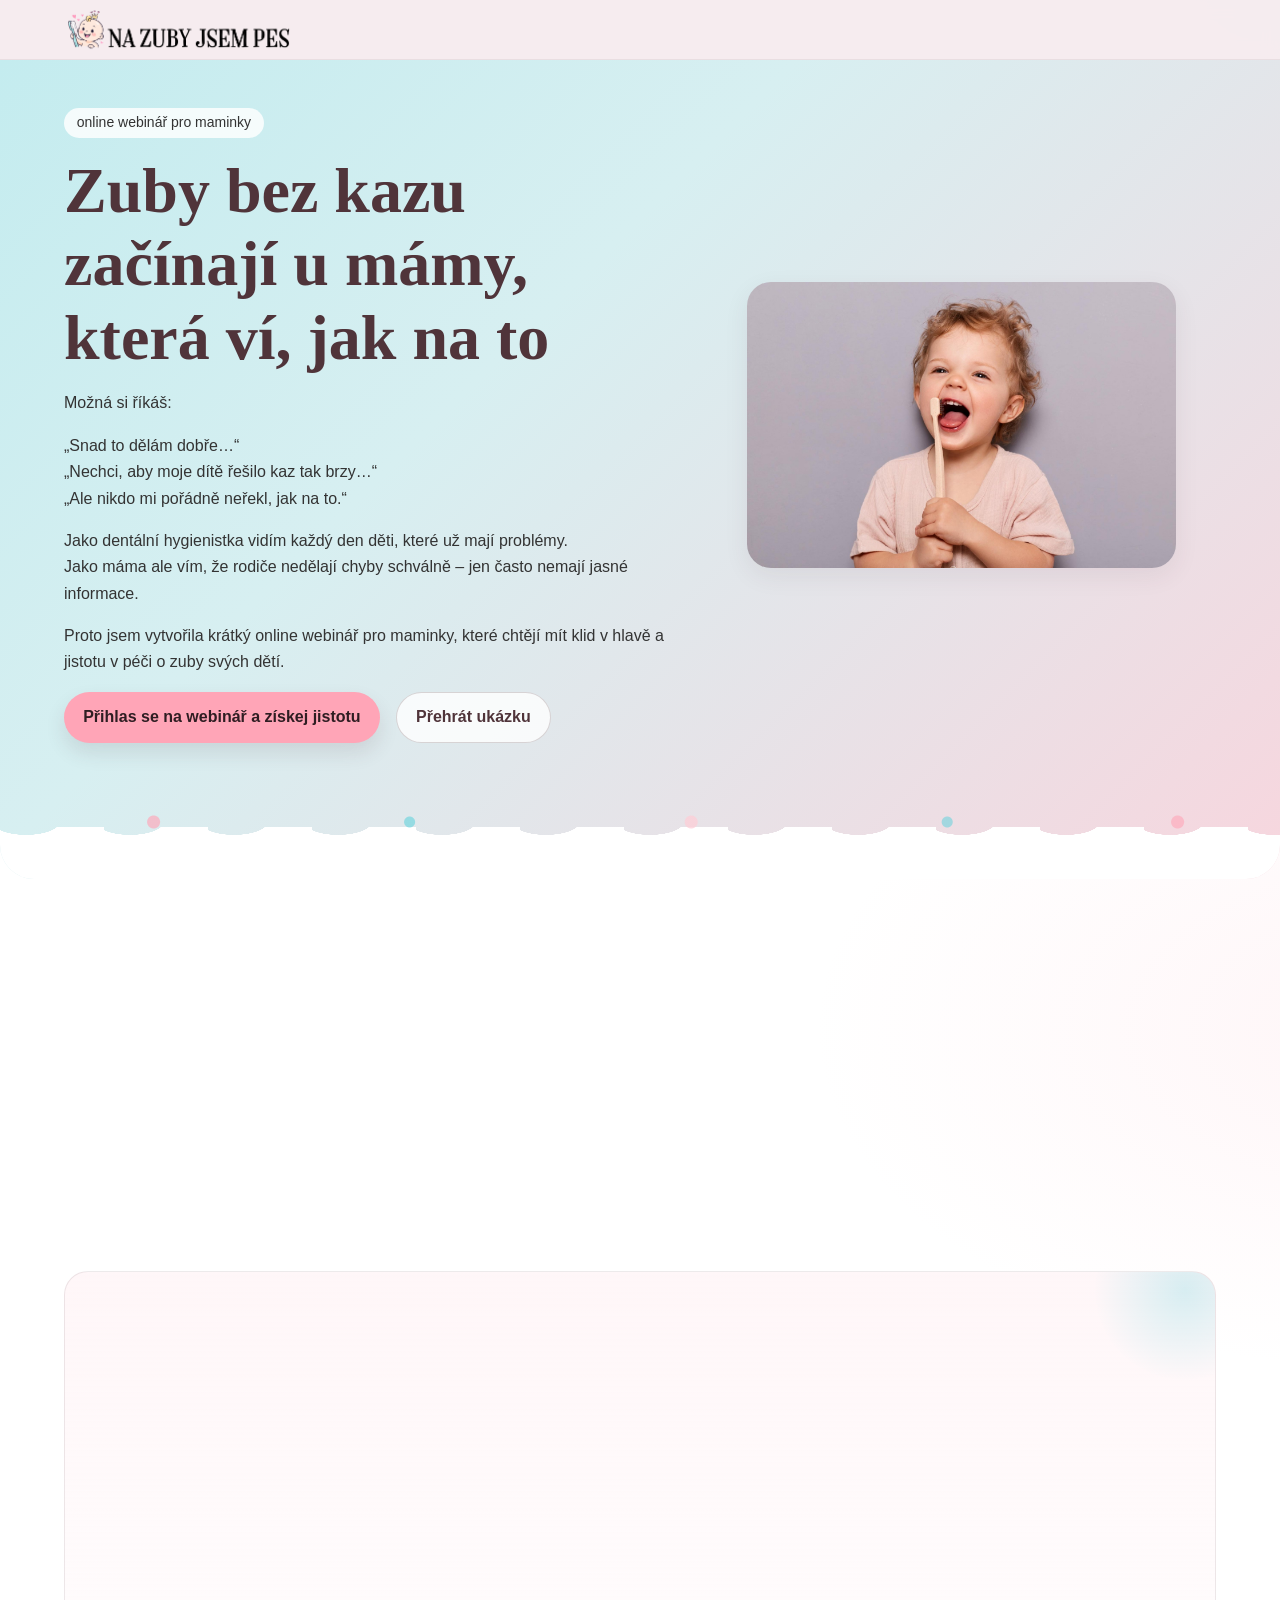
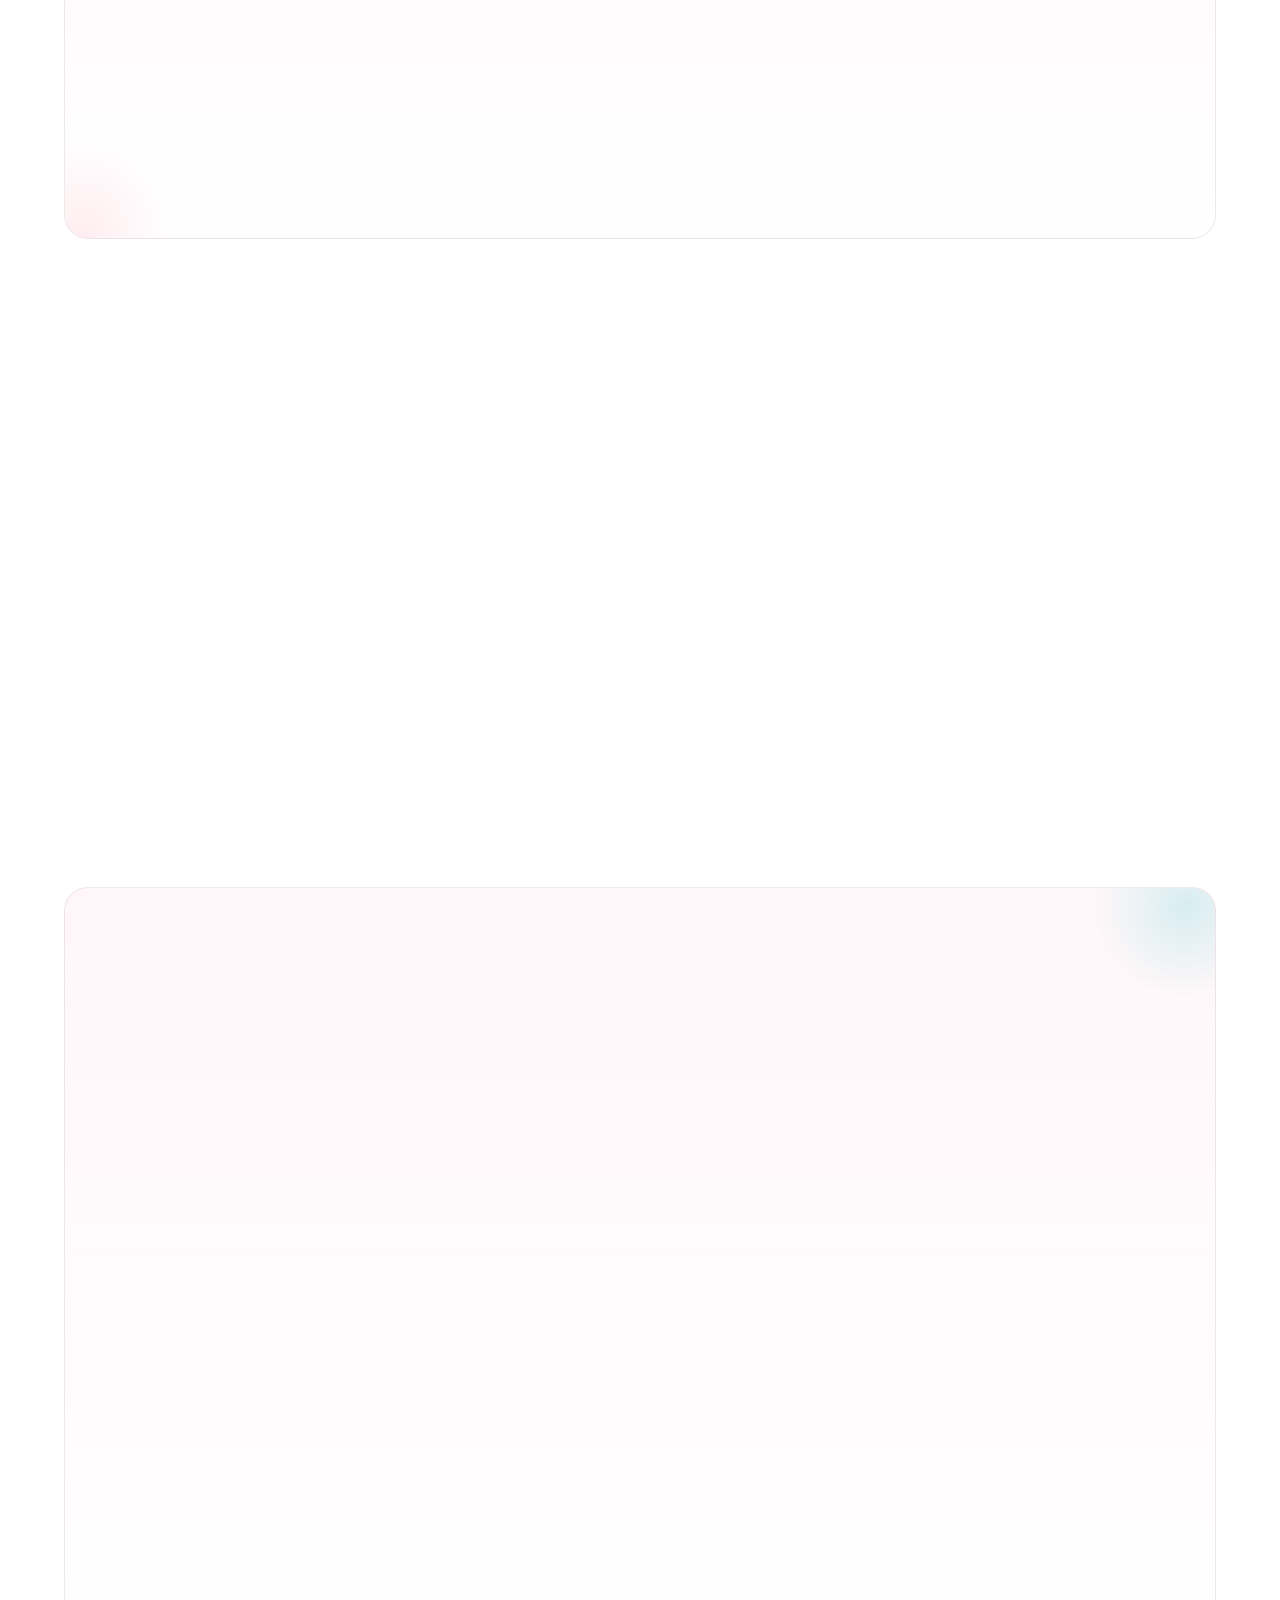
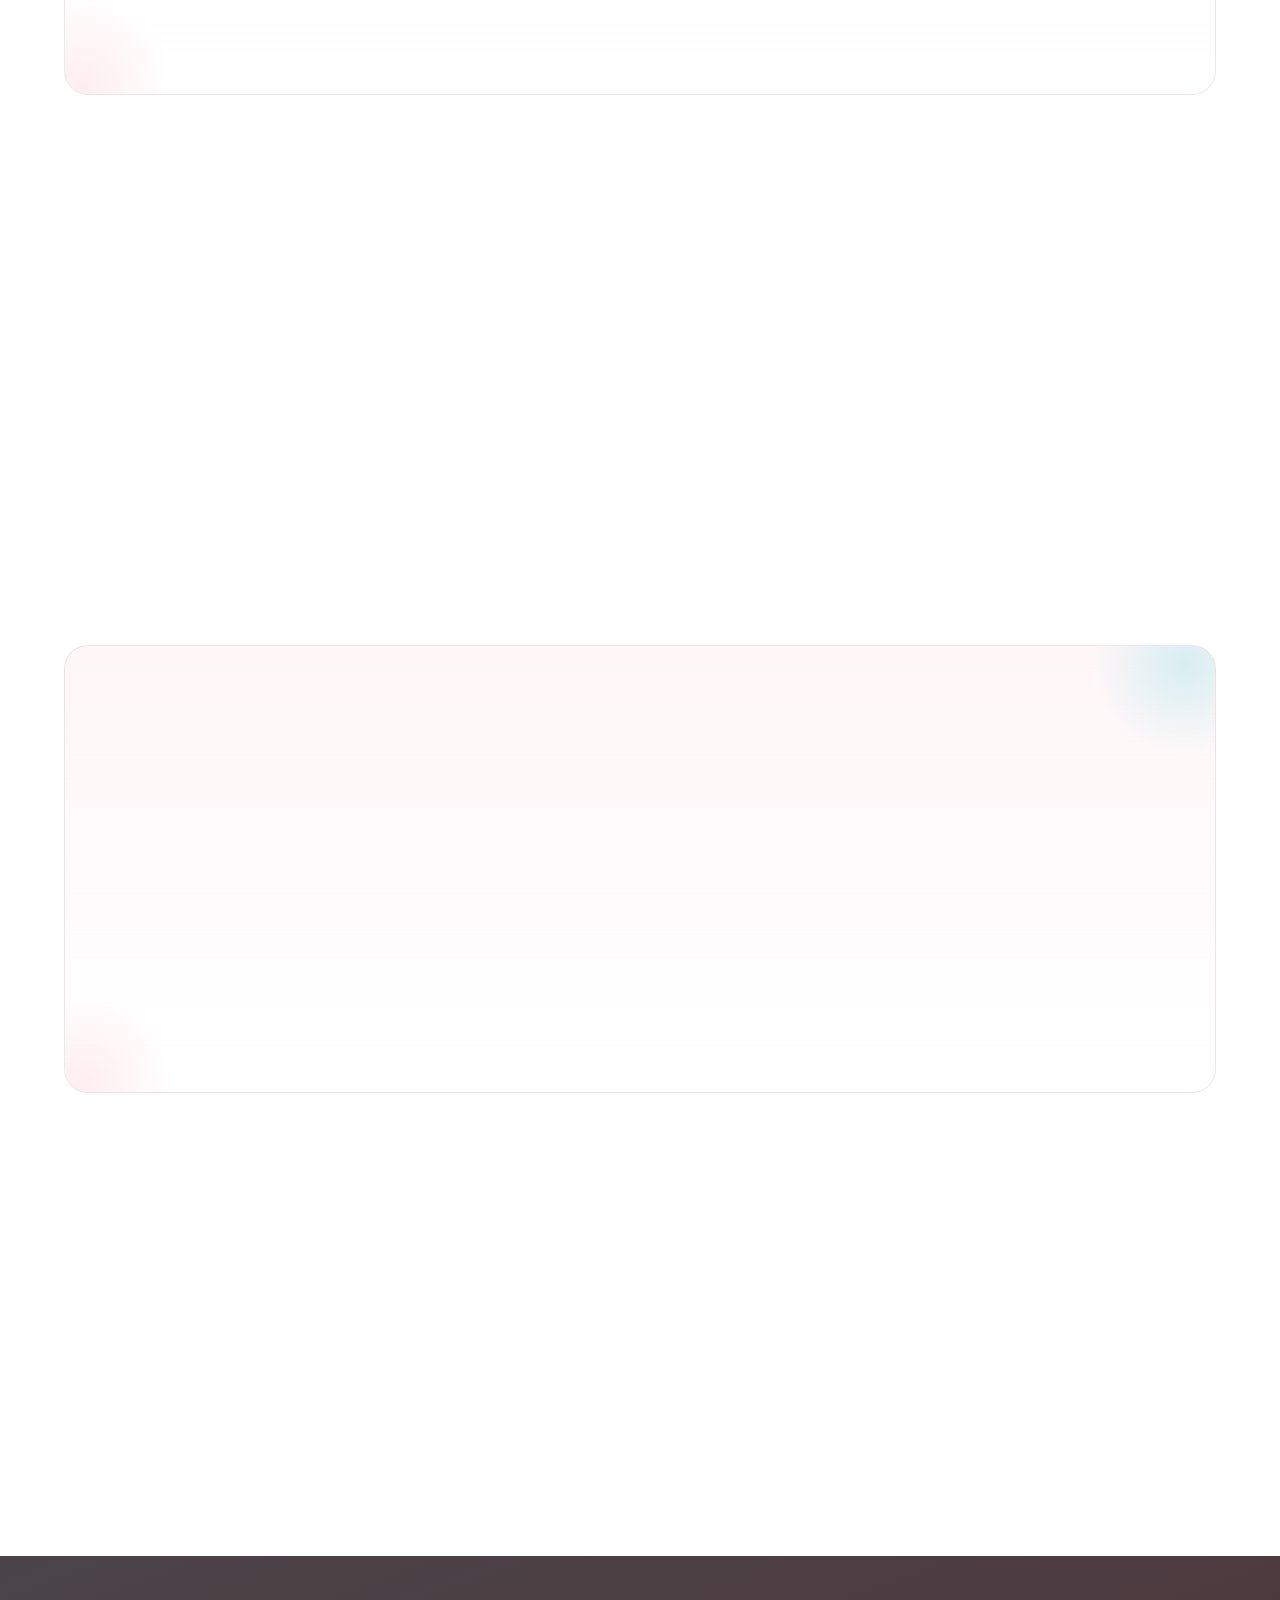
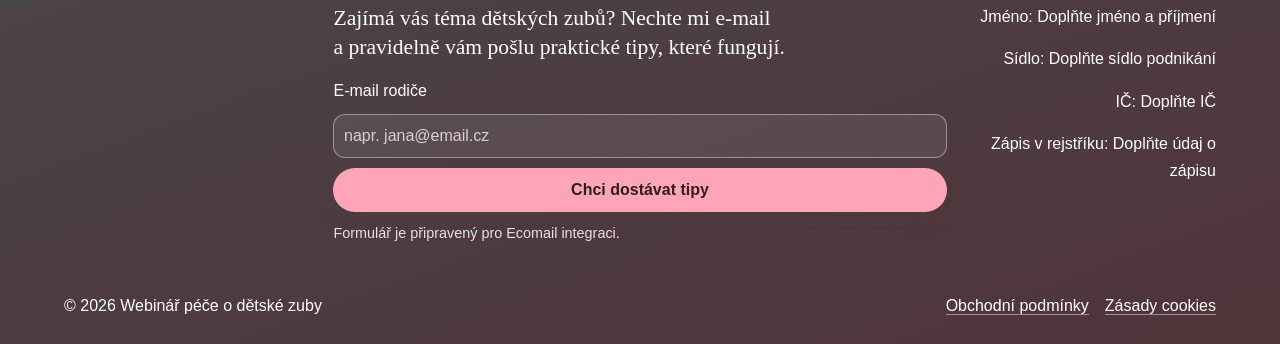
==== index.html @ a4023219 "Verze2" ====
<!doctype html>
<html lang="cs">

<head>
  <meta charset="utf-8">
  <meta name="viewport" content="width=device-width, initial-scale=1">
  <title>Webinář pro maminky: Zuby bez kazu začínají u mámy, která ví, jak na to</title>
  <meta name="description"
    content="Krátký online webinář pro maminky dětí od narození do 5 let. Praktické kroky, jak pečovat o dětské zuby bez stresu.">
  <meta name="robots" content="index,follow">
  <link rel="canonical" href="https://www.zubybezkazu.cz/">

  <meta property="og:type" content="website">
  <meta property="og:locale" content="cs_CZ">
  <meta property="og:title" content="Webinář pro maminky: Zuby bez kazu začínají u mámy, která ví, jak na to">
  <meta property="og:description" content="Zjisti během 30 minut, jak pečovat o zuby svého dítěte s jistotou.">
  <meta property="og:url" content="https://www.zubybezkazu.cz/">
  <meta property="og:image" content="https://www.zubybezkazu.cz/Obrazky/detskezuby9.jpg">

  <meta name="twitter:card" content="summary_large_image">
  <meta name="twitter:title" content="Webinář pro maminky: Zuby bez kazu začínají u mámy, která ví, jak na to">
  <meta name="twitter:description" content="Praktický online webinář pro maminky dětí od narození do 5 let.">
  <meta name="twitter:image" content="https://www.zubybezkazu.cz/Obrazky/detskezuby9.jpg">

  <meta http-equiv="Content-Security-Policy"
    content="default-src 'self'; img-src 'self' data:; script-src 'self' 'unsafe-inline'; style-src 'self' https://fonts.googleapis.com https://cdn.jsdelivr.net; font-src 'self' https://fonts.gstatic.com; connect-src 'self'; frame-src 'self'; base-uri 'self'; form-action 'self'; upgrade-insecure-requests">
  <meta http-equiv="X-Content-Type-Options" content="nosniff">
  <meta http-equiv="Referrer-Policy" content="strict-origin-when-cross-origin">

  <link rel="icon" type="image/png" href="/favicon.png">
  <link rel="preconnect" href="https://fonts.googleapis.com">
  <link rel="preconnect" href="https://fonts.gstatic.com" crossorigin>
  <link href="https://fonts.googleapis.com/css2?family=Coiny&family=Nunito+Sans:wght@500;700;800&display=swap"
    rel="stylesheet">
  <link rel="stylesheet" href="https://cdn.jsdelivr.net/npm/bootstrap-icons@1.11.3/font/bootstrap-icons.min.css">
  <link rel="stylesheet" href="styles.css">

  <script type="application/ld+json">
  {
    "@context": "https://schema.org",
    "@type": "LocalBusiness",
    "name": "Webinář péče o dětské zuby",
    "description": "Online webinář pro maminky dětí od narození do 5 let.",
    "url": "https://www.zubybezkazu.cz/",
    "address": {
      "@type": "PostalAddress",
      "streetAddress": "Doplňte ulici a číslo",
      "addressLocality": "Doplňte město",
      "postalCode": "Doplňte PSČ",
      "addressCountry": "CZ"
    }
  }
  </script>
  <script type="application/ld+json">
  {
    "@context": "https://schema.org",
    "@type": "Article",
    "headline": "Zuby bez kazu začínají u mámy, která ví, jak na to",
    "author": {
      "@type": "Person",
      "name": "Dentální hygienistka"
    },
    "datePublished": "2026-01-01",
    "inLanguage": "cs-CZ",
    "mainEntityOfPage": "https://www.zubybezkazu.cz/"
  }
  </script>
  <script type="application/ld+json">
  {
    "@context": "https://schema.org",
    "@type": "FAQPage",
    "mainEntity": [
      {
        "@type": "Question",
        "name": "Musím začít čistit hned od prvního zubu?",
        "acceptedAnswer": {
          "@type": "Answer",
          "text": "Ano – právě začátek rozhoduje o budoucím zdraví zubů."
        }
      },
      {
        "@type": "Question",
        "name": "Co když si dítě nechce nechat čistit zuby?",
        "acceptedAnswer": {
          "@type": "Answer",
          "text": "Ukážu ti postupy, které pomáhají snížit odpor a nastavit rutinu."
        }
      },
      {
        "@type": "Question",
        "name": "Je genetika silnější než péče?",
        "acceptedAnswer": {
          "@type": "Answer",
          "text": "Genetika hraje roli, ale správná péče může riziko kazu výrazně snížit."
        }
      }
    ]
  }
  </script>
</head>

<body>
  <a class="skip-link" href="#obsah">Přeskočit na obsah</a>

  <header class="site-header" id="top">
    <div class="container header-inner">
      <a href="#top" class="brand-link" aria-label="Zpět na začátek stránky">
        <img src="logo na sirku.png" alt="Logo webináře" width="220" height="60">
      </a>
    </div>
  </header>

  <main id="obsah">
    <!-- Hero sekce podle vizuálního vzoru -->
    <section class="hero">
      <div class="hero-bg">
        <div class="container hero-grid">
          <div class="hero-copy reveal">
            <p class="eyebrow">online webinář pro maminky</p>
            <h1>Zuby bez kazu začínají u mámy, která ví, jak na to</h1>
            <p>Možná si říkáš:</p>
            <p>„Snad to dělám dobře…“<br>„Nechci, aby moje dítě řešilo kaz tak brzy…“<br>„Ale nikdo mi pořádně neřekl,
              jak na to.“</p>
            <p>Jako dentální hygienistka vidím každý den děti, které už mají problémy.<br>Jako máma ale vím, že rodiče
              nedělají chyby schválně – jen často nemají jasné informace.</p>
            <p>Proto jsem vytvořila krátký online webinář pro maminky, které chtějí mít klid v hlavě a jistotu v péči o
              zuby svých dětí.</p>
            <div class="cta-row">
              <a class="btn btn-primary" href="#pridej-se">Přihlas se na webinář a získej jistotu</a>
              <a class="btn btn-ghost" href="#video">Přehrát ukázku</a>
            </div>
          </div>
          <figure class="hero-media reveal">
            <img src="Obrazky/detskezuby9.jpg" alt="Maminka pečuje o zuby dítěte" width="900" height="1200">
          </figure>
        </div>
        <div class="wave" aria-hidden="true"></div>
      </div>
    </section>

    <!-- Video placeholder sekce -->
    <section id="video" class="section video-section video-bridge">
      <div class="container narrow reveal">
        <div class="video-placeholder" role="img" aria-label="Místo pro video s představením webináře">
          <i class="bi bi-play-circle"></i>
          <p>Místo pro video s představením webináře</p>
        </div>
      </div>
    </section>

    <!-- Pro koho je webinář -->
    <section id="pro-koho" class="section soft-bg">
      <div class="container reveal">
        <h2>Pro koho je webinář</h2>
        <p>Pro maminky dětí od narození do 5 let, které:</p>

        <div class="icon-grid four-cols" role="list">
          <article class="icon-card" role="listitem">
            <img src="Ikonky/baby-teeth.svg" alt="Ikona péče o zuby" loading="lazy" width="56" height="56">
            <p>chtějí předejít kazu a problémům se zuby</p>
          </article>
          <article class="icon-card" role="listitem">
            <img src="Ikonky/toothache.svg" alt="Ikona bez bolesti" loading="lazy" width="56" height="56">
            <p>nechtějí boj při čištění</p>
          </article>
          <article class="icon-card" role="listitem">
            <img src="Ikonky/dental-care (1).svg" alt="Ikona správného postupu" loading="lazy" width="56" height="56">
            <p>chtějí vědět, co opravdu funguje</p>
          </article>
          <article class="icon-card" role="listitem">
            <img src="Ikonky/baby-teeth (1).svg" alt="Ikona jasného plánu" loading="lazy" width="56" height="56">
            <p>chtějí mít jasno v&nbsp;tom, kdy začít a&nbsp;jak postupovat</p>
          </article>
        </div>

        <div class="pro-koho-cta">
          <p>Součástí webináře je také krátká část věnovaná maminkám samotným, jak v&nbsp;každodenním shonu nezapomenout
            pečovat i&nbsp;o vlastní zuby a&nbsp;zdraví úst.</p>
          <a class="btn btn-primary" href="#pridej-se">Chci vědět, jak na zuby svého dítěte</a>
        </div>
      </div>
    </section>

    <!-- Co se během 30 minut naučíš -->
    <section id="co-se-naucis" class="section">
      <div class="container reveal learn-layout">
        <div class="learn-content">
          <h2>Co se během 30 minut naučíš</h2>
          <div class="bento-grid" role="list">
            <article class="bento-card" role="listitem"><span class="tick-badge" aria-hidden="true"><img
                  src="Ikonky/baby-teeth (1).svg" alt="" loading="lazy" width="22" height="22"></span>kdy opravdu začít
              s&nbsp;péčí o zuby</article>
            <article class="bento-card" role="listitem"><span class="tick-badge" aria-hidden="true"><img
                  src="Ikonky/baby-teeth (1).svg" alt="" loading="lazy" width="22" height="22"></span>jak správně čistit
              malé dítě</article>
            <article class="bento-card" role="listitem"><span class="tick-badge" aria-hidden="true"><img
                  src="Ikonky/baby-teeth (1).svg" alt="" loading="lazy" width="22" height="22"></span>jak snížit riziko
              kazu</article>
            <article class="bento-card" role="listitem"><span class="tick-badge" aria-hidden="true"><img
                  src="Ikonky/baby-teeth (1).svg" alt="" loading="lazy" width="22" height="22"></span>jak si vytvořit
              rutinu, která funguje doma</article>
            <article class="bento-card" role="listitem"><span class="tick-badge" aria-hidden="true"><img
                  src="Ikonky/baby-teeth (1).svg" alt="" loading="lazy" width="22" height="22"></span>jak si čištění
              zubů zpříjemnit</article>
            <article class="bento-card" role="listitem"><span class="tick-badge" aria-hidden="true"><img
                  src="Ikonky/baby-teeth (1).svg" alt="" loading="lazy" width="22" height="22"></span>jaký vliv má
              výživa a genetika</article>
          </div>
          <p>Získáš jasný plán péče o zuby svého dítěte – bez chaosu a bez dohadů.</p>
          <a class="btn btn-primary" href="#pridej-se">Chci mít v péči o zuby jasno</a>
        </div>
        <figure class="learn-media">
          <img src="Obrazky/detskezuby8.jpg" alt="Maminka s dítětem při péči o zuby" loading="lazy" width="900"
            height="1200">
        </figure>
      </div>
    </section>

    <!-- Timeline průběhu webináře -->
    <section id="jak-probiha" class="section soft-bg">
      <div class="container reveal process-layout">
        <figure class="process-media">
          <img src="Obrazky/detskezuby3.jpg" alt="Dítě při péči o zuby" loading="lazy" width="900" height="1200">
        </figure>
        <div class="process-content">
          <h2>Jak webinář probíhá</h2>
          <div class="timeline-scroll" id="timelineScroll">
            <div class="timeline-track" aria-hidden="true"></div>
            <div class="timeline-progress" id="timelineProgress" aria-hidden="true"></div>
            <ol class="timeline">
              <li><span>1.</span> Přihlásíš se a zaplatíš symbolickou cenu 85&nbsp;Kč</li>
              <li><span>2.</span> Ihned ti přijde e-mail s instrukcemi</li>
              <li><span>3.</span> V daný termín se připojíš online</li>
              <li><span>4.</span> Během 30 minut získáš praktické rady, které můžeš začít používat hned</li>
            </ol>
          </div>
          <p>Součástí webináře je i doporučení kartáčků a past vhodných pro malé děti.</p>
          <a class="btn btn-primary" href="#pridej-se">Chci vědět, jak na zuby svého dítěte</a>
        </div>
      </div>
    </section>

    <!-- O lektorovi -->
    <section id="o-lektorovi" class="section">
      <div class="container lecturer-grid reveal">
        <div>
          <h2>Kdo tě webinářem provede</h2>
          <p>Jsem dentální hygienistka a zároveň máma dvou dětí.<br>Denně vidím v ordinaci následky špatné nebo opožděné
            péče o zuby u malých dětí.</p>
          <p>Zároveň ale vím, jak vypadá realita doma s dítětem.<br>Proto předávám informace tak, aby byly srozumitelné,
            proveditelné a fungovaly v běžném životě.</p>
          <a class="btn btn-primary" href="#pridej-se">Chci vědět, jak na zuby svého dítěte</a>
        </div>
        <figure class="lecturer-photo">
          <img src="Obrazky/Vendy.jpg" alt="Lektorka webináře Vendy" loading="lazy" width="800" height="1000">
        </figure>
      </div>
    </section>

    <!-- FAQ jako rozbalovací záložky -->
    <section id="faq" class="section soft-bg">
      <div class="container reveal">
        <div class="faq-grid">
          <div class="faq-intro">
            <h2>Časté otázky rodičů</h2>
            <a class="btn btn-primary" href="#pridej-se">Chci vědět, jak na zuby svého dítěte</a>
          </div>
          <div class="faq-list">
            <details open>
              <summary><img src="Ikonky/fairy.svg" alt="" loading="lazy" width="24" height="24"> Musím začít čistit hned
                od prvního zubu?</summary>
              <p>Ano – právě začátek rozhoduje o budoucím zdraví zubů.</p>
            </details>
            <details>
              <summary><img src="Ikonky/dental-floss (1).svg" alt="" loading="lazy" width="24" height="24"> Co když si
                dítě nechce nechat čistit zuby?</summary>
              <p>Ukážu ti postupy, které pomáhají snížit odpor a nastavit rutinu.</p>
            </details>
            <details>
              <summary><img src="Ikonky/dental-care (1).svg" alt="" loading="lazy" width="24" height="24"> Je genetika
                silnější než péče?</summary>
              <p>Genetika hraje roli, ale správná péče může riziko kazu výrazně snížit.</p>
            </details>
          </div>
        </div>
      </div>
    </section>

    <!-- Finální CTA a SimpleShop placeholder -->
    <section id="pridej-se" class="section">
      <div class="container join-wrap reveal">
        <h2>Přidej se na webinář</h2>
        <p>Za cenu jednoho latte můžeš získat jistotu, která ovlivní zdraví zubů tvého dítěte na roky dopředu.</p>
        <a class="btn btn-primary" href="#simpleshop-form">Přihlas se na webinář a měj v péči o zuby jasno</a>
        <div id="simpleshop-form" class="simpleshop-box" aria-label="Místo pro SimpleShop formulář">
          <p>Sem vložte prodejní SimpleShop formulář (embed kód).</p>
        </div>
      </div>
    </section>
  </main>

  <footer id="paticka" class="site-footer">
    <div class="container footer-grid">
      <section class="footer-brand">
        <img src="logo v kolecku.png" alt="Logo v kolečku" loading="lazy" width="170" height="170">
      </section>

      <section class="footer-contact">
        <h2 class="footer-title">Zajímá vás téma dětských zubů? Nechte mi e-mail a pravidelně vám pošlu praktické tipy,
          které fungují.</h2>
        <form class="contact-form" action="#" method="post" novalidate>
          <label for="email">E-mail rodiče</label>
          <input id="email" name="email" type="email" autocomplete="email" required placeholder="napr. jana@email.cz">

          <label class="hp-field" for="company">Společnost</label>
          <input class="hp-field" id="company" name="company" type="text" tabindex="-1" autocomplete="off">

          <button type="submit" class="btn btn-primary">Chci dostávat tipy</button>
          <p class="form-note">Formulář je připravený pro Ecomail integraci.</p>
        </form>
      </section>

      <section class="footer-meta">
        <p>Jméno: Doplňte jméno a příjmení</p>
        <p>Sídlo: Doplňte sídlo podnikání</p>
        <p>IČ: Doplňte IČ</p>
        <p>Zápis v rejstříku: Doplňte údaj o zápisu</p>
      </section>
    </div>
    <div class="container footer-bottom">
      <small>© 2026 Webinář péče o dětské zuby</small>
      <ul class="footer-legal">
        <li><a href="obchodni-podminky.html">Obchodní podmínky</a></li>
        <li><a href="zasady-cookies.html">Zásady cookies</a></li>
      </ul>
    </div>
  </footer>

  <div class="cookie-banner" id="cookieBanner" role="dialog" aria-live="polite" aria-label="Nastavení cookies">
    <p>Používáme cookies pro základní fungování webu a měření návštěvnosti.</p>
    <div class="cookie-actions">
      <button type="button" class="btn btn-ghost" id="cookieDecline">Odmítnout</button>
      <button type="button" class="btn btn-primary" id="cookieAccept">Přijmout</button>
    </div>
  </div>

  <script src="script.js" defer></script>
</body>

</html>
---- styles.css ----
:root {
  --c-bg: #fff0f3;
  --c-surface: #ffffff;
  --c-surface-soft: #f9fdfd;
  --c-primary: #6cc8d1;
  --c-primary-dark: #50343a;
  --c-secondary: #f5a6b8;
  --c-accent: #fdced7;
  --c-text: #333333;
  --radius-lg: 24px;
  --radius-md: 18px;
  --radius-sm: 12px;
  --shadow-soft: 0 8px 24px rgba(80, 52, 58, 0.08);
  --space-1: 0.5rem;
  --space-2: 1rem;
  --space-3: 1.5rem;
  --space-4: 2rem;
  --space-5: 3rem;
  --space-6: 4rem;
  --maxw: 1440px;
}

* {
  box-sizing: border-box;
}

html,
body {
  margin: 0;
  padding: 0;
}

html {
  scroll-behavior: smooth;
}

body {
  font-family: "Nunito Sans", sans-serif;
  font-weight: 500;
  font-size: 1rem;
  line-height: 1.65;
  color: var(--c-text);
  background:
    radial-gradient(920px 540px at 0% -10%, rgba(88, 208, 219, 0.14), transparent 64%),
    radial-gradient(760px 460px at 100% 0%, rgba(88, 208, 219, 0.11), transparent 62%),
    radial-gradient(900px 520px at 110% 20%, rgba(253, 206, 215, 0.2), transparent 66%),
    #ffffff;
  text-align: left;
}

img {
  max-width: 100%;
  height: auto;
  display: block;
}

a {
  color: inherit;
}

h1,
h2,
h3,
h4,
h5,
h6 {
  font-family: "Coiny", cursive;
  line-height: 1.15;
  margin: 0 0 var(--space-2);
  color: var(--c-primary-dark);
  text-wrap: balance;
}

h1 {
  font-size: clamp(2rem, 6vw, 4rem);
}

h2 {
  font-size: clamp(1.6rem, 4.8vw, 2.8rem);
}

h3 {
  font-size: clamp(1.3rem, 3.2vw, 2rem);
}

p,
li,
small,
label,
input,
summary,
button {
  font-size: 1rem;
}

p {
  margin: 0 0 var(--space-2);
  max-width: 70ch;
}

.container {
  width: 90vw;
  max-width: var(--maxw);
  margin: 0 auto;
}

.narrow {
  max-width: 900px;
}

.skip-link {
  position: absolute;
  left: -9999px;
}

.skip-link:focus {
  left: var(--space-2);
  top: var(--space-2);
  z-index: 100;
  background: #fff;
  padding: var(--space-1) var(--space-2);
  border-radius: var(--radius-sm);
}

.site-header {
  position: sticky;
  top: 0;
  z-index: 20;
  background: rgba(246, 235, 238, 0.94);
  backdrop-filter: blur(8px);
  border-bottom: 1px solid rgba(80, 52, 58, 0.08);
}

.header-inner {
  display: flex;
  justify-content: flex-start;
  align-items: center;
  padding: var(--space-1) 0;
}

.brand-link img {
  width: clamp(160px, 26vw, 230px);
}

.hero-bg {
  background: linear-gradient(135deg, #c4ecef 0%, #d7eff1 38%, #f7d6de 100%);
  border-radius: 0 0 34px 34px;
  overflow: clip;
}

.hero-grid {
  display: grid;
  gap: var(--space-4);
  padding: var(--space-5) 0 var(--space-6);
}

.eyebrow {
  display: inline-block;
  border-radius: 999px;
  padding: 0.2rem 0.8rem;
  font-size: 0.875rem;
  background: rgba(255, 255, 255, 0.82);
  margin-bottom: var(--space-2);
}

.hero-media img {
  border-radius: var(--radius-lg);
  box-shadow: var(--shadow-soft);
}

.cta-row {
  display: flex;
  flex-wrap: wrap;
  gap: var(--space-2);
}

.btn {
  display: inline-flex;
  align-items: center;
  justify-content: center;
  border: 0;
  text-decoration: none;
  border-radius: 999px;
  padding: 0.7rem 1.2rem;
  min-height: 44px;
  font-weight: 700;
  cursor: pointer;
  transition: transform 0.2s ease, box-shadow 0.2s ease, background 0.25s ease;
}

.btn:hover,
.btn:focus-visible {
  transform: translateY(-2px);
}

.btn-primary {
  background: #ffa5b7;
  color: #2f1d22;
  box-shadow: 0 10px 20px rgba(80, 52, 58, 0.12);
}

.btn-primary:hover,
.btn-primary:focus-visible {
  background: #ff8fa6;
}

.btn-ghost {
  background: rgba(255, 255, 255, 0.8);
  color: var(--c-primary-dark);
  border: 1px solid rgba(80, 52, 58, 0.2);
}

.wave {
  --wave-base: #ffffff;
  --wave-seam: #ffffff;
  --wave-dot-1: rgba(255, 165, 183, 0.65);
  --wave-dot-2: rgba(88, 208, 219, 0.55);
  --wave-dot-3: rgba(253, 206, 215, 0.75);
  --wave-dot-4: rgba(88, 208, 219, 0.5);
  --wave-dot-5: rgba(255, 165, 183, 0.6);
  position: relative;
  display: block;
  line-height: 0;
  width: 100%;
  height: 72px;
  background: radial-gradient(52px 20px at 26px -5px, transparent 64%, var(--wave-base) 65%) repeat-x;
  background-size: 104px 50px;
  background-position: 0 20px;
}

.wave::before,
.wave::after {
  content: "";
  position: absolute;
  border-radius: 999px;
  pointer-events: none;
}

.wave::before {
  width: 100%;
  height: 14px;
  left: 0;
  top: 8px;
  background: radial-gradient(circle at 12% 50%, var(--wave-dot-1) 0 6px, transparent 7px),
    radial-gradient(circle at 32% 50%, var(--wave-dot-2) 0 5px, transparent 6px),
    radial-gradient(circle at 54% 50%, var(--wave-dot-3) 0 6px, transparent 7px),
    radial-gradient(circle at 74% 50%, var(--wave-dot-4) 0 5px, transparent 6px),
    radial-gradient(circle at 92% 50%, var(--wave-dot-5) 0 6px, transparent 7px);
}

.wave::after {
  content: "";
  position: absolute;
  left: 0;
  right: 0;
  bottom: 0;
  height: 3px;
  background: var(--wave-seam);
}


.section {
  padding: var(--space-6) 0;
  background: transparent;
}

.soft-bg {
  position: relative;
  background: linear-gradient(180deg, rgba(255, 240, 243, 0.58), rgba(255, 255, 255, 0.96));
  border: 1px solid rgba(80, 52, 58, 0.1);
  border-radius: var(--radius-lg);
  margin: var(--space-4) auto;
  width: 90vw;
  overflow: clip;
}

.soft-bg::before,
.soft-bg::after {
  content: "";
  position: absolute;
  width: 180px;
  height: 180px;
  border-radius: 50%;
  z-index: 0;
  pointer-events: none;
}

.soft-bg::before {
  right: -60px;
  top: -72px;
  background: radial-gradient(circle, rgba(88, 208, 219, 0.24) 0%, rgba(88, 208, 219, 0) 72%);
}

.soft-bg::after {
  left: -72px;
  bottom: -84px;
  background: radial-gradient(circle, rgba(253, 206, 215, 0.36) 0%, rgba(253, 206, 215, 0) 70%);
}

.soft-bg>.container {
  position: relative;
  z-index: 1;
}

.video-bridge {
  margin-top: 0;
  background: transparent;
  padding-top: var(--space-2);
}

.video-placeholder {
  background: #ffffff;
  border: 1px solid rgba(80, 52, 58, 0.16);
  border-radius: var(--radius-lg);
  min-height: 280px;
  display: grid;
  place-content: center;
  text-align: center;
  padding: var(--space-3);
  box-shadow: var(--shadow-soft);
}

.video-placeholder i {
  font-size: 3rem;
  color: var(--c-primary-dark);
  margin-bottom: var(--space-1);
}

.icon-grid {
  display: grid;
  gap: var(--space-2);
  margin: var(--space-3) 0;
}

#pro-koho h2 {
  text-align: center;
}

#pro-koho>.container>p {
  text-align: center;
  margin-inline: auto;
}

.pro-koho-cta {
  text-align: center;
}

.pro-koho-cta p {
  margin-inline: auto;
}

.icon-card {
  background: linear-gradient(180deg, #fff, #fff9fb);
  border-radius: var(--radius-md);
  padding: var(--space-3) var(--space-2);
  box-shadow: var(--shadow-soft);
  border: 1px solid rgba(80, 52, 58, 0.08);
  border-top: 4px solid transparent;
  display: flex;
  flex-direction: column;
  align-items: center;
  text-align: center;
  transition: transform 0.3s ease, box-shadow 0.3s ease;
}

.icon-card:hover {
  transform: translateY(-4px);
  box-shadow: 0 12px 28px rgba(80, 52, 58, 0.12);
}

.icon-card img {
  margin-bottom: var(--space-2);
  filter: drop-shadow(0 5px 10px rgba(80, 52, 58, 0.12));
  transform: scale(1.15);
  transition: transform 0.3s ease;
}

.icon-card:hover img {
  transform: scale(1.25) rotate(3deg);
}

.icon-card p {
  font-family: "Coiny", cursive;
  color: var(--c-primary-dark);
  font-size: 1.25rem;
  line-height: 1.35;
  margin: 0;
}

.icon-card:nth-child(4n + 1) {
  border-top-color: #58d0db;
}

.icon-card:nth-child(4n + 2) {
  border-top-color: #ffa5b7;
}

.icon-card:nth-child(4n + 3) {
  border-top-color: #fdced7;
}

.icon-card:nth-child(4n + 4) {
  border-top-color: #50343a;
}

.bento-grid {
  display: grid;
  gap: var(--space-2);
  margin: var(--space-3) 0;
}

.learn-layout {
  display: grid;
  gap: var(--space-4);
  align-items: center;
}

.learn-content .bento-grid {
  margin-top: var(--space-2);
}

.learn-media {
  margin: 0;
}

.learn-media img {
  width: 100%;
  border-radius: var(--radius-lg);
  box-shadow: var(--shadow-soft);
}

.bento-card {
  background: linear-gradient(180deg, #fff, #f9fcfd);
  border: 1px solid rgba(80, 52, 58, 0.08);
  border-radius: var(--radius-md);
  padding: var(--space-2);
  box-shadow: var(--shadow-soft);
  display: flex;
  align-items: center;
  gap: 0.65rem;
}

.tick-badge {
  width: 34px;
  height: 34px;
  border-radius: 50%;
  background: rgba(88, 208, 219, 0.2);
  border: 1px solid rgba(88, 208, 219, 0.55);
  color: var(--c-primary-dark);
  display: inline-grid;
  place-content: center;
  flex: 0 0 auto;
  box-shadow: inset 0 0 0 2px rgba(255, 255, 255, 0.75);
}

.tick-badge img {
  width: 20px;
  height: 20px;
  object-fit: contain;
}

.process-layout {
  display: grid;
  gap: var(--space-4);
  align-items: center;
}

.process-media {
  margin: 0;
}

.process-media img {
  border-radius: var(--radius-lg);
  box-shadow: var(--shadow-soft);
}

.process-content {
  justify-self: end;
}

.process-content .timeline-scroll {
  max-width: 100%;
}

.timeline-scroll {
  position: relative;
  margin: var(--space-3) 0;
  max-width: min(60%, 760px);
}

.timeline-track,
.timeline-progress {
  position: absolute;
  left: 0.95rem;
  top: 0.1rem;
  width: 4px;
  border-radius: 999px;
}

.timeline-track {
  height: calc(100% - 0.6rem);
  background: rgba(88, 208, 219, 0.35);
}

.timeline-progress {
  height: 0;
  background: linear-gradient(180deg, #58d0db 0%, #ffa5b7 100%);
  transition: height 0.15s linear;
}

.timeline {
  list-style: none;
  margin: 0;
  padding: 0;
}

.timeline li {
  margin: 0 0 calc(var(--space-4) + 0.7rem) 3.5rem;
  position: relative;
  background: linear-gradient(180deg, #ffffff, #f8fcfc);
  border: 1px solid rgba(80, 52, 58, 0.1);
  border-radius: var(--radius-md);
  padding: 1.55rem 1.5rem;
  box-shadow: var(--shadow-soft);
}

.timeline li span {
  position: absolute;
  left: -3.6rem;
  top: 0.55rem;
  width: 2.7rem;
  height: 2.7rem;
  border-radius: 50%;
  display: grid;
  place-content: center;
  background: var(--c-primary);
  font-size: 1.1rem;
  font-weight: 800;
  border: 2px solid #fff;
  box-shadow: 0 6px 14px rgba(80, 52, 58, 0.2);
}

.timeline li:nth-child(4n + 1) span {
  background: #58d0db;
}

.timeline li:nth-child(4n + 2) span {
  background: #ffa5b7;
}

.timeline li:nth-child(4n + 3) span {
  background: #fdced7;
}

.timeline li:nth-child(4n + 4) span {
  background: #50343a;
  color: #fff;
}

.timeline li:nth-child(odd) {
  transform: rotate(-0.55deg);
}

.timeline li:nth-child(even) {
  transform: rotate(0.55deg);
}

.lecturer-grid {
  display: grid;
  gap: var(--space-3);
  align-items: center;
  width: min(66%, 840px);
  min-width: min(100%, 320px);
  margin-inline: auto;
}

.lecturer-grid figure {
  margin: 0;
}

.lecturer-grid img {
  border-radius: var(--radius-lg);
  box-shadow: var(--shadow-soft);
}

.lecturer-photo {
  width: min(100%, 280px);
  margin-inline: auto;
  justify-self: center;
  align-self: center;
}

.lecturer-photo img {
  width: 100%;
  aspect-ratio: 1 / 1;
  object-fit: cover;
  border-radius: 50%;
  border: 8px solid #fff;
}

.faq-grid {
  display: grid;
  gap: var(--space-3);
  align-items: start;
}

.faq-intro {
  background: transparent;
  border-radius: var(--radius-lg);
  padding: 0;
}

.faq-list {
  display: grid;
  gap: var(--space-2);
  margin: 0;
}

.faq-list details {
  background: var(--c-surface);
  border-radius: var(--radius-md);
  padding: var(--space-2) var(--space-3);
  box-shadow: var(--shadow-soft);
  transition: box-shadow 0.3s ease, transform 0.3s ease;
}

.faq-list summary {
  display: flex;
  align-items: center;
  gap: 0.8rem;
  cursor: pointer;
  font-family: "Coiny", cursive;
  font-size: 1.25rem;
  color: var(--c-primary-dark);
  transition: color 0.2s ease;
  padding: 0.5rem 0;
}

.faq-list summary img {
  transition: transform 0.3s ease;
}

.faq-list summary::-webkit-details-marker {
  display: none;
}

.faq-list summary::after {
  content: "▼";
  margin-left: auto;
  color: var(--c-primary-dark);
  font-size: 0.88rem;
  font-weight: 800;
  line-height: 1;
}

.faq-list details[open] summary::after {
  content: "▲";
}

.join-wrap {
  width: min(60%, 760px);
  min-width: min(100%, 320px);
  margin-inline: auto;
  text-align: center;
}

.join-wrap p {
  margin-inline: auto;
}

.simpleshop-box {
  margin-top: var(--space-3);
  background: #ffffff;
  border-radius: var(--radius-lg);
  padding: var(--space-3);
  border: 2px dashed rgba(80, 52, 58, 0.25);
  box-shadow: var(--shadow-soft);
}

.site-footer {
  position: relative;
  background: linear-gradient(160deg, #4a4448 0%, #50343a 100%);
  color: #fff;
  padding: var(--space-5) 0 var(--space-3);
  margin-top: 0;
}

.footer-grid {
  display: grid;
  gap: var(--space-3);
  align-items: start;
}

.footer-brand {
  justify-self: start;
}

.footer-meta {
  justify-self: end;
  text-align: right;
}

.footer-title {
  color: #fff;
  font-family: "Coiny", cursive;
  font-size: clamp(1.05rem, 2.1vw, 1.35rem);
  font-weight: 400;
  line-height: 1.35;
}

.contact-form {
  display: grid;
  gap: 0.6rem;
}

.contact-form input {
  border: 1px solid rgba(255, 255, 255, 0.4);
  background: rgba(255, 255, 255, 0.08);
  color: #fff;
  border-radius: var(--radius-sm);
  min-height: 44px;
  padding: 0.6rem;
}

.contact-form input::placeholder {
  color: rgba(255, 255, 255, 0.75);
}

.hp-field {
  position: absolute;
  left: -9999px;
  width: 1px;
  height: 1px;
  overflow: hidden;
}

.form-note {
  margin: 0;
  opacity: 0.85;
  font-size: 0.9rem;
}

.footer-links {
  list-style: none;
  margin: 0;
  padding: 0;
  display: grid;
  gap: 0.5rem;
}

.footer-links a {
  color: #fff;
}

.footer-bottom {
  margin-top: var(--space-4);
  border-top: 0;
  padding-top: var(--space-2);
  display: flex;
  align-items: center;
  justify-content: space-between;
  gap: var(--space-2);
}

.footer-legal {
  list-style: none;
  margin: 0;
  padding: 0;
  display: flex;
  flex-wrap: wrap;
  gap: var(--space-2);
}

.footer-legal a {
  color: #fff;
  text-decoration: none;
  border-bottom: 1px solid rgba(255, 255, 255, 0.45);
}

.section-centered {
  text-align: center;
}

.section-centered .timeline-scroll {
  margin-inline: auto;
}

.section-centered .timeline li {
  text-align: left;
}

.cookie-banner {
  position: fixed;
  left: 50%;
  bottom: var(--space-2);
  transform: translateX(-50%);
  width: min(92vw, 760px);
  background: var(--c-primary-dark);
  color: #fff;
  border-radius: var(--radius-md);
  padding: var(--space-2);
  display: none;
  gap: var(--space-2);
  align-items: center;
  justify-content: space-between;
  z-index: 40;
}

.cookie-banner.show {
  display: flex;
  animation: up 0.45s ease;
}

.cookie-actions {
  display: flex;
  gap: 0.5rem;
}

.reveal {
  opacity: 0;
  transform: translateY(20px);
  transition: opacity 0.55s ease, transform 0.55s ease;
}

.reveal.visible {
  opacity: 1;
  transform: translateY(0);
}

@keyframes up {
  from {
    opacity: 0;
    transform: translate(-50%, 16px);
  }

  to {
    opacity: 1;
    transform: translate(-50%, 0);
  }
}

@media (min-width: 720px) {
  .hero-grid {
    grid-template-columns: 1.2fr 1fr;
    align-items: center;
  }

  .bento-grid {
    grid-template-columns: repeat(2, minmax(0, 1fr));
  }

  .learn-layout {
    grid-template-columns: 1.1fr 0.9fr;
  }

  .four-cols {
    grid-template-columns: repeat(2, minmax(0, 1fr));
  }

  .footer-grid {
    grid-template-columns: 1fr 1.2fr 1.2fr 1fr;
  }

  .footer-contact {
    grid-column: 2 / 4;
  }

  .footer-meta {
    grid-column: 4 / 5;
  }

  .faq-grid {
    grid-template-columns: 1fr 1fr;
  }

  .process-layout {
    grid-template-columns: 1fr 1fr;
  }
}

@media (min-width: 1024px) {
  .four-cols {
    grid-template-columns: repeat(4, minmax(0, 1fr));
  }

  .bento-grid {
    grid-template-columns: repeat(3, minmax(0, 1fr));
  }

  .learn-content .bento-grid {
    grid-template-columns: repeat(2, minmax(0, 1fr));
  }

  .lecturer-grid {
    grid-template-columns: 1.2fr 1fr;
  }

  .footer-grid {
    grid-template-columns: 1fr 1.2fr 1.2fr 1fr;
  }
}

@media (max-width: 900px) {
  .join-wrap {
    width: 100%;
  }

  .video-bridge {
    margin-top: 0;
  }

  .timeline-scroll {
    max-width: 100%;
  }

  .timeline li {
    transform: none !important;
  }

  .lecturer-grid {
    width: 100%;
  }

  .footer-bottom {
    flex-direction: column;
    align-items: flex-start;
  }

  .process-content {
    justify-self: stretch;
  }

  .footer-contact,
  .footer-meta {
    grid-column: auto;
  }

  .footer-meta {
    justify-self: start;
    text-align: left;
  }
}

@media (prefers-reduced-motion: reduce) {

  *,
  *::before,
  *::after {
    animation: none !important;
    transition: none !important;
    scroll-behavior: auto !important;
  }
}
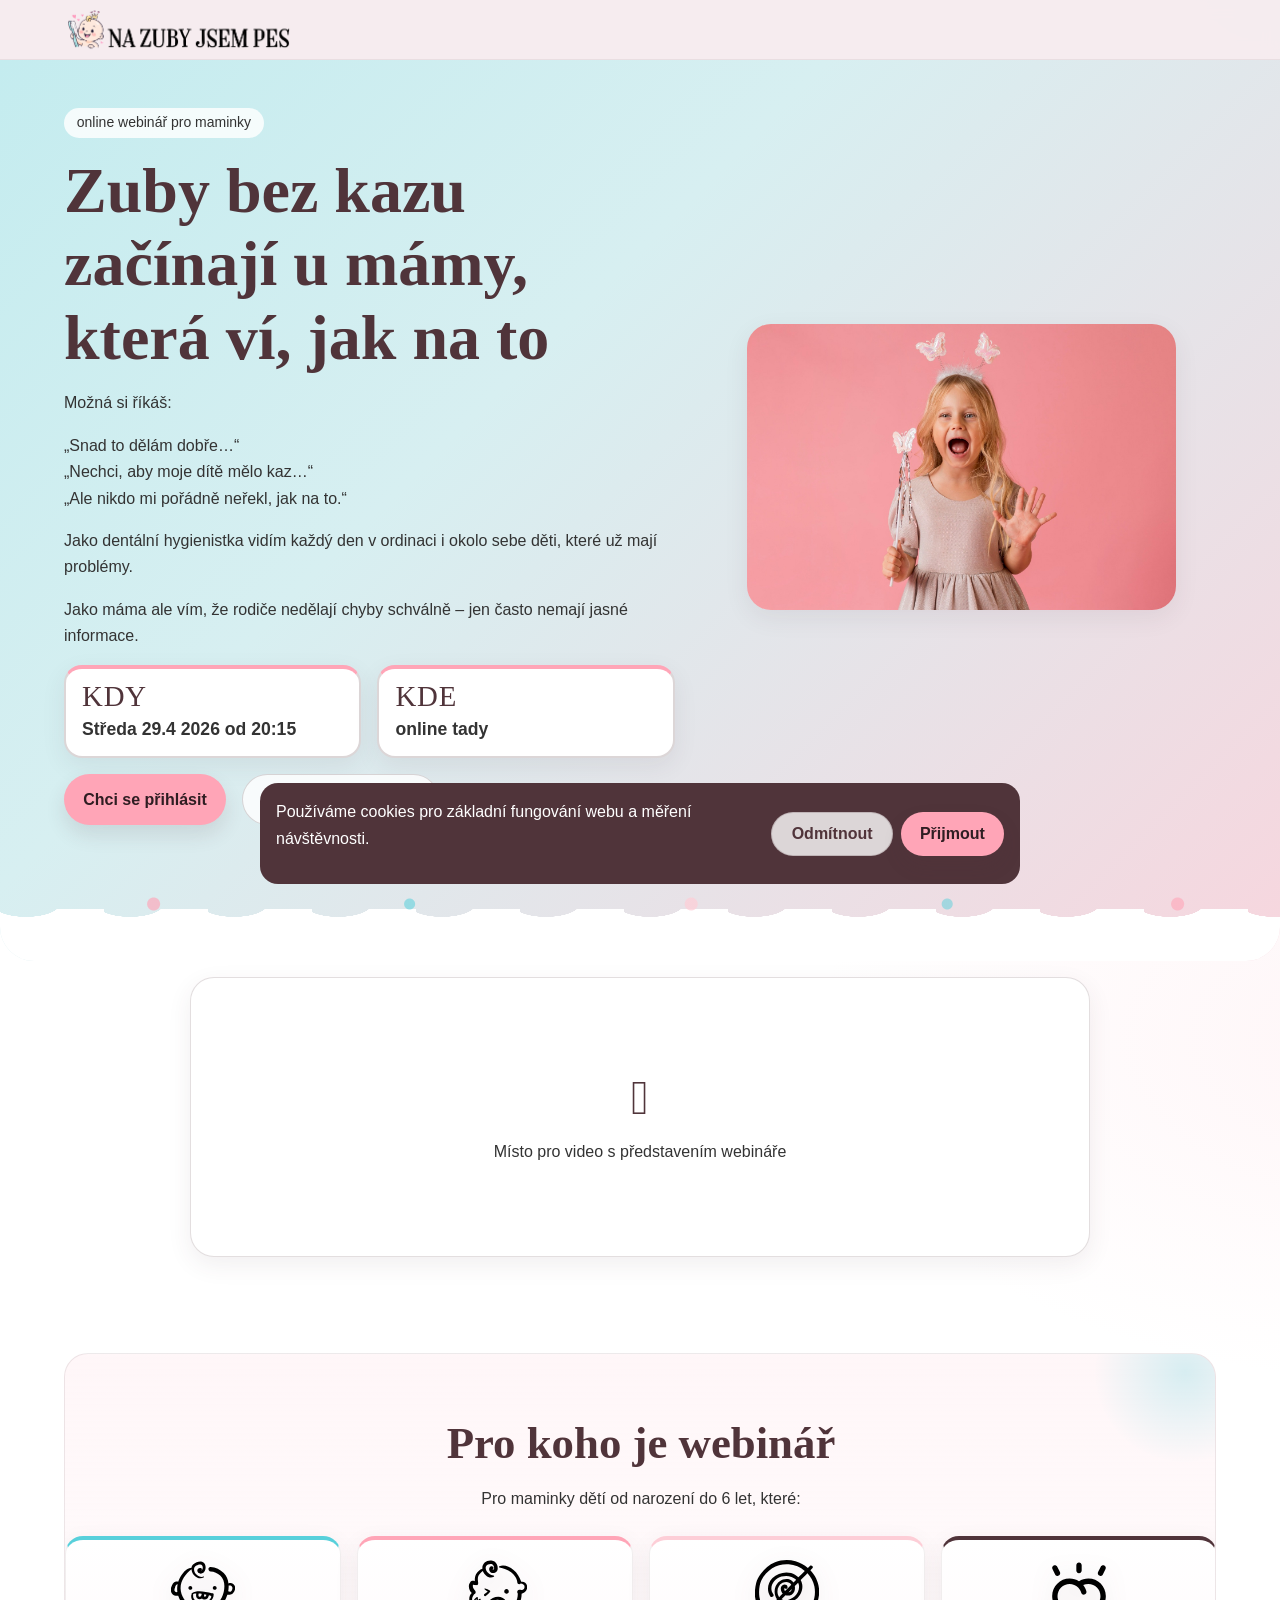
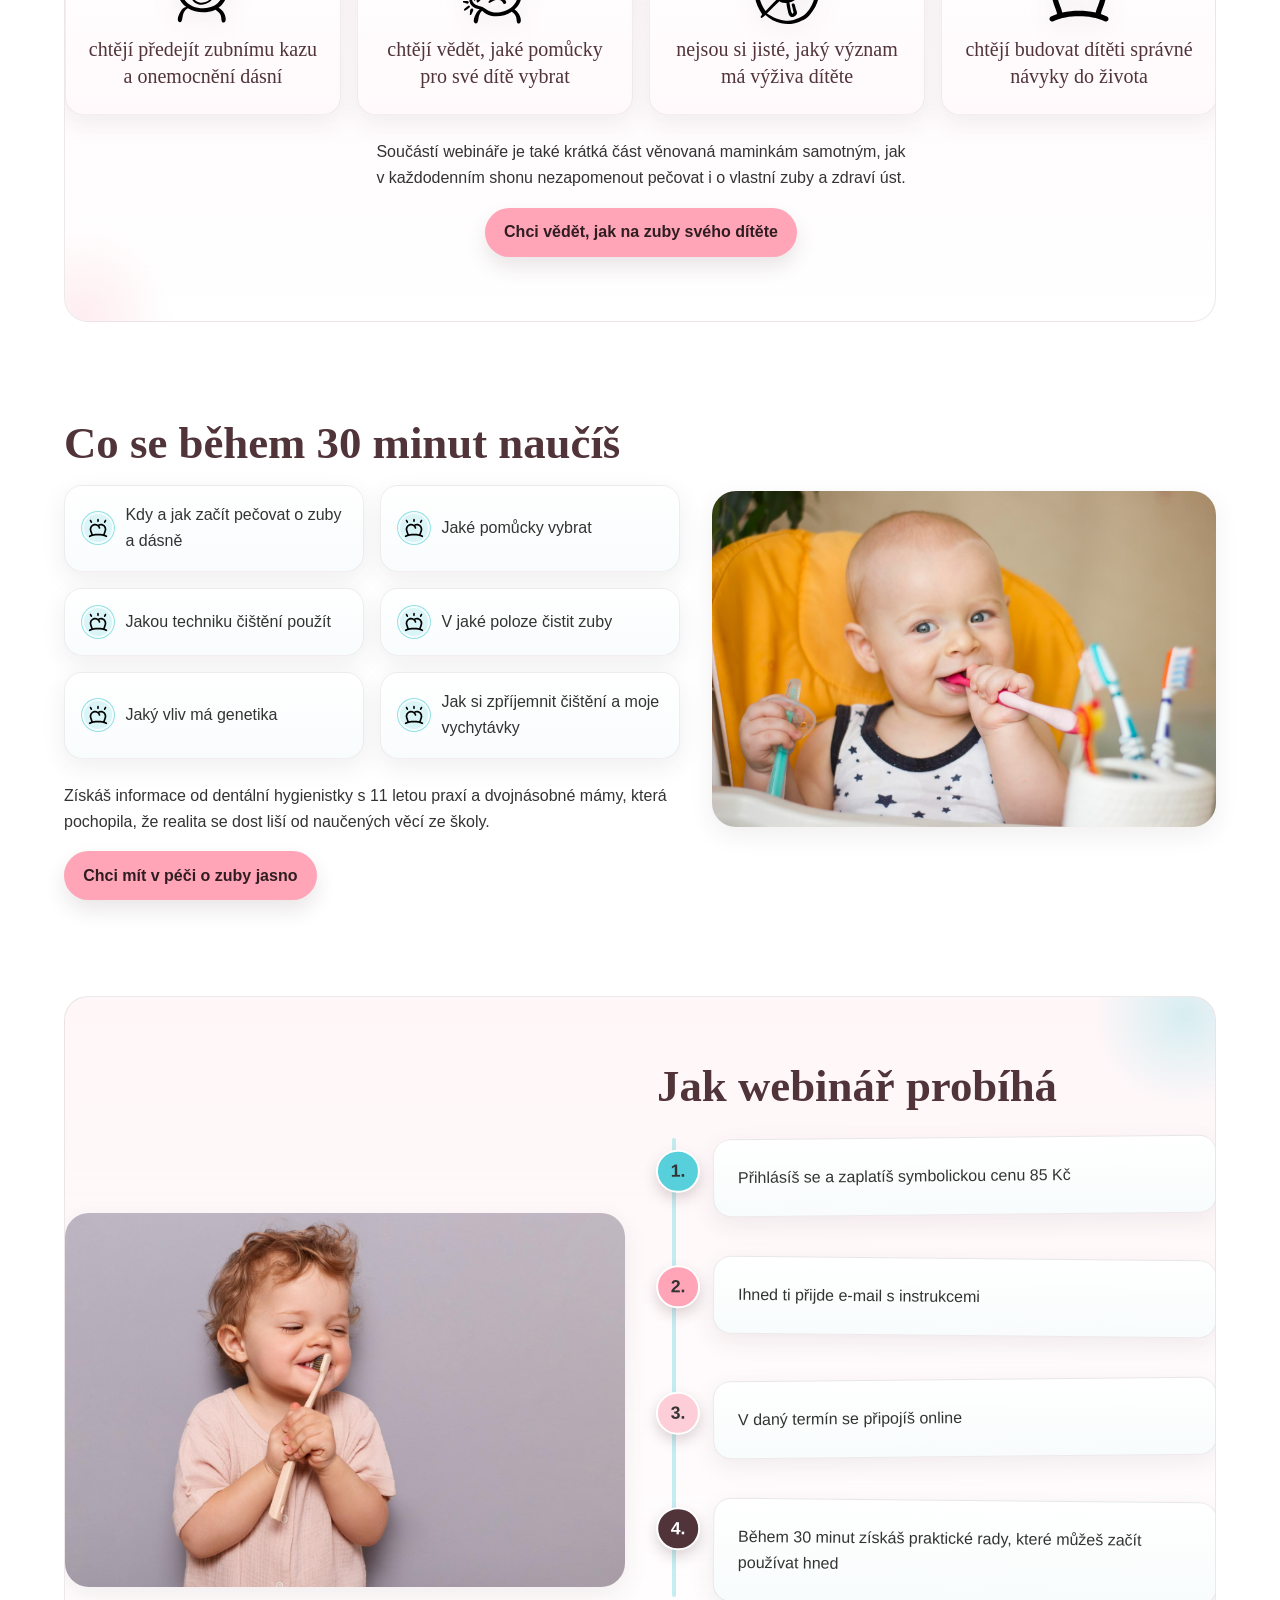
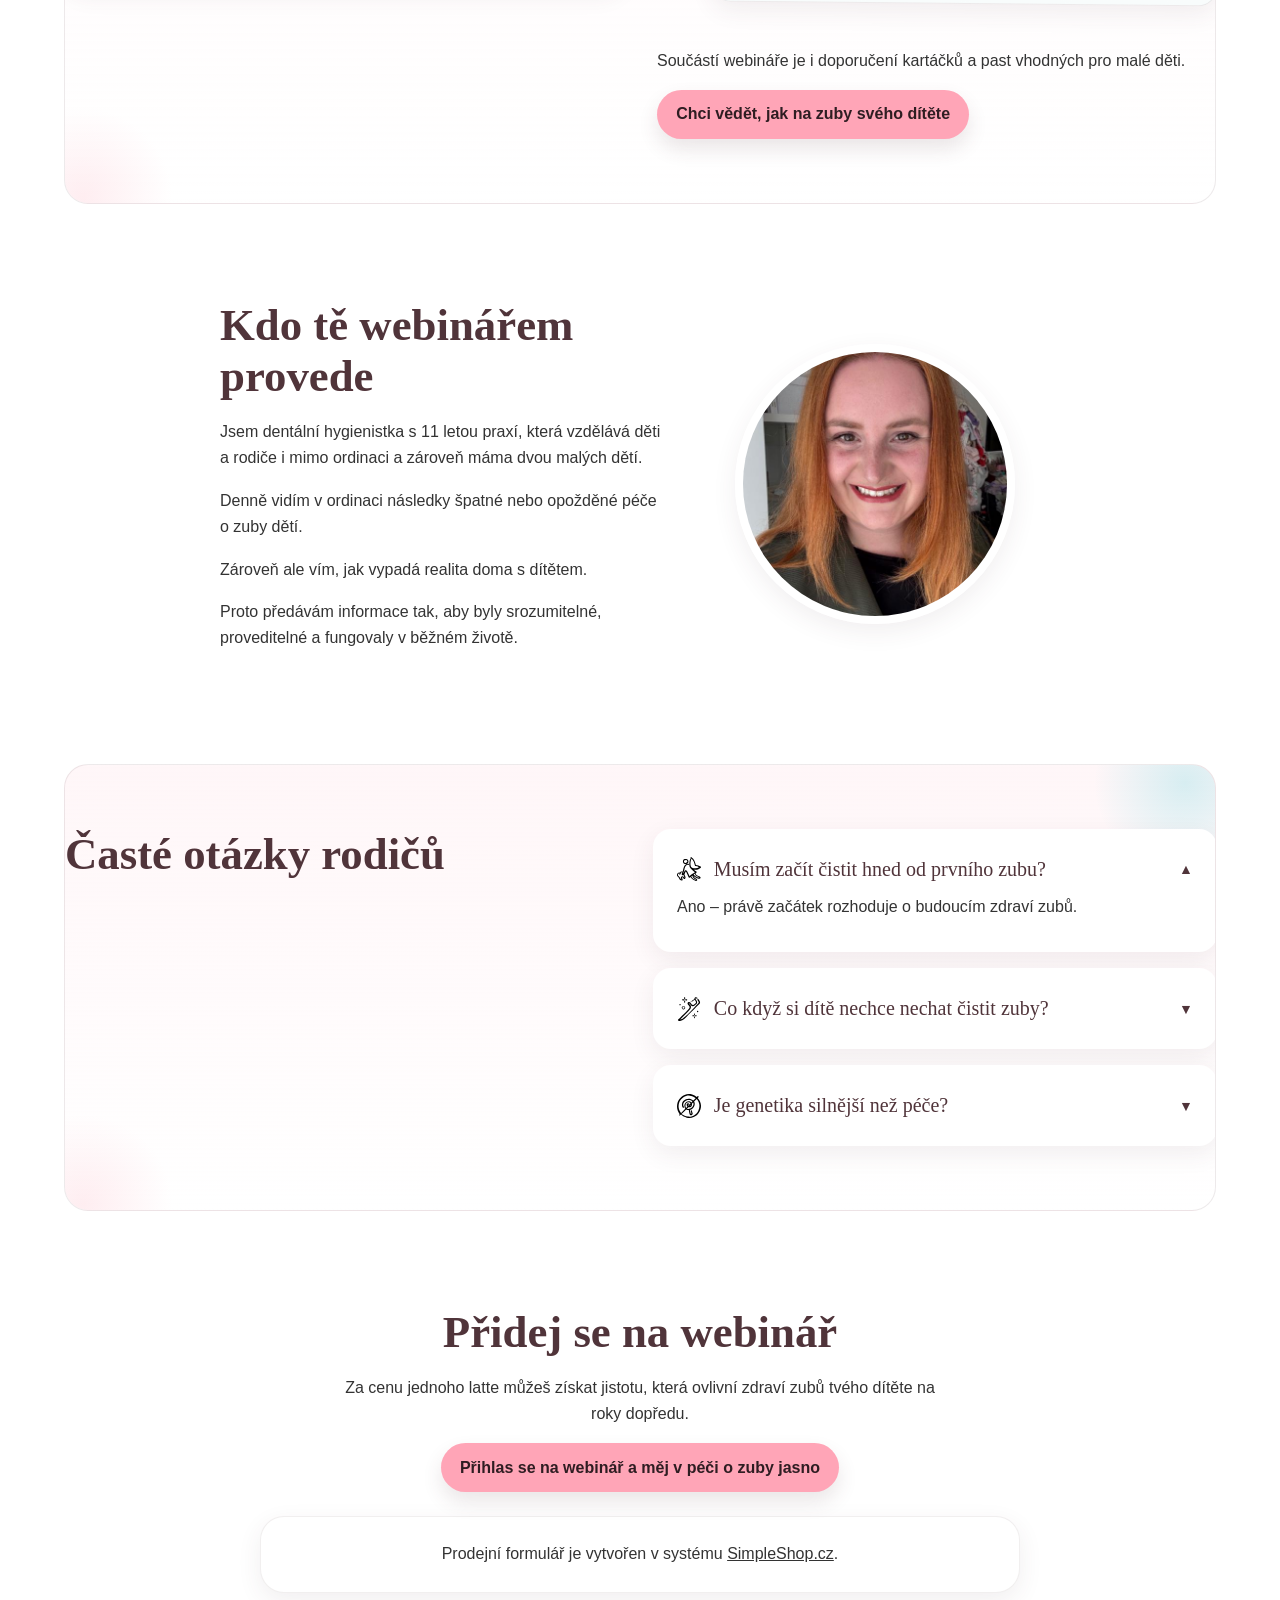
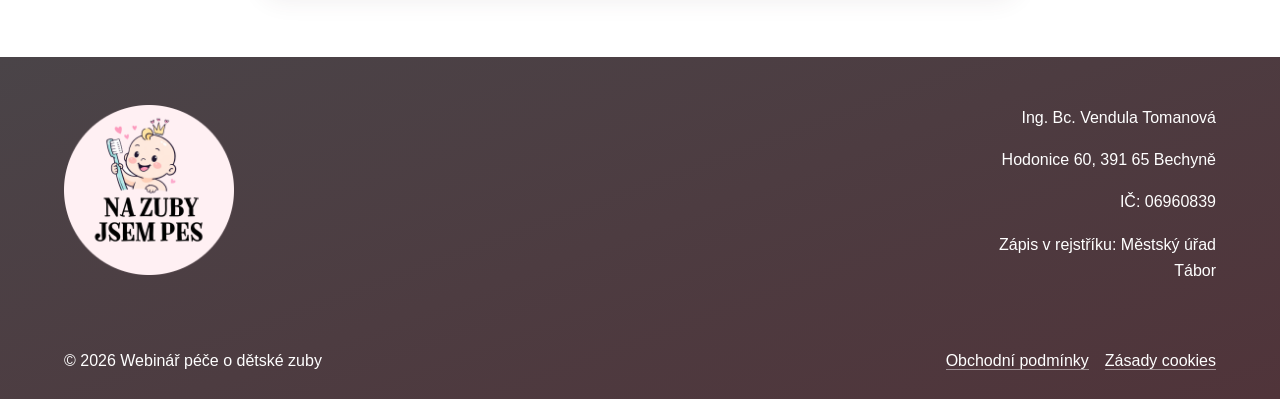
==== commit 65caf5d9: "Verze3" ====
--- a/index.html
+++ b/index.html
@@ -23,7 +23,7 @@
   <meta name="twitter:image" content="https://www.zubybezkazu.cz/Obrazky/detskezuby9.jpg">
 
   <meta http-equiv="Content-Security-Policy"
-    content="default-src 'self'; img-src 'self' data:; script-src 'self' 'unsafe-inline'; style-src 'self' https://fonts.googleapis.com https://cdn.jsdelivr.net; font-src 'self' https://fonts.gstatic.com; connect-src 'self'; frame-src 'self'; base-uri 'self'; form-action 'self'; upgrade-insecure-requests">
+    content="default-src 'self'; img-src 'self' data: https://*.simpleshop.cz; script-src 'self' 'unsafe-inline' https://form.simpleshop.cz https://*.simpleshop.cz; style-src 'self' 'unsafe-inline' https://fonts.googleapis.com https://cdn.jsdelivr.net https://form.simpleshop.cz https://*.simpleshop.cz; font-src 'self' https://fonts.gstatic.com; connect-src 'self' https://*.simpleshop.cz; frame-src 'self' https://*.simpleshop.cz; base-uri 'self'; form-action 'self' https://*.simpleshop.cz; upgrade-insecure-requests">
   <meta http-equiv="X-Content-Type-Options" content="nosniff">
   <meta http-equiv="Referrer-Policy" content="strict-origin-when-cross-origin">
 
@@ -119,19 +119,27 @@
             <p class="eyebrow">online webinář pro maminky</p>
             <h1>Zuby bez kazu začínají u mámy, která ví, jak na to</h1>
             <p>Možná si říkáš:</p>
-            <p>„Snad to dělám dobře…“<br>„Nechci, aby moje dítě řešilo kaz tak brzy…“<br>„Ale nikdo mi pořádně neřekl,
-              jak na to.“</p>
-            <p>Jako dentální hygienistka vidím každý den děti, které už mají problémy.<br>Jako máma ale vím, že rodiče
-              nedělají chyby schválně – jen často nemají jasné informace.</p>
-            <p>Proto jsem vytvořila krátký online webinář pro maminky, které chtějí mít klid v hlavě a jistotu v péči o
-              zuby svých dětí.</p>
+            <p>„Snad to dělám dobře…“<br>„Nechci, aby moje dítě mělo kaz…“<br>„Ale nikdo mi pořádně neřekl, jak na
+              to.“</p>
+            <p>Jako dentální hygienistka vidím každý den v ordinaci i okolo sebe děti, které už mají problémy.</p>
+            <p>Jako máma ale vím, že rodiče nedělají chyby schválně – jen často nemají jasné informace.</p>
+            <div class="hero-event-grid" aria-label="Informace o termínu a formě webináře">
+              <div class="hero-event-item">
+                <p class="hero-event-label">KDY</p>
+                <p class="hero-event-value">Středa 29.4 2026 od 20:15</p>
+              </div>
+              <div class="hero-event-item">
+                <p class="hero-event-label">KDE</p>
+                <p class="hero-event-value">online tady</p>
+              </div>
+            </div>
             <div class="cta-row">
-              <a class="btn btn-primary" href="#pridej-se">Přihlas se na webinář a získej jistotu</a>
-              <a class="btn btn-ghost" href="#video">Přehrát ukázku</a>
+              <a class="btn btn-primary" href="#pridej-se">Chci se přihlásit</a>
+              <a class="btn btn-ghost" href="#pro-koho">O čem bude webinář</a>
             </div>
           </div>
           <figure class="hero-media reveal">
-            <img src="Obrazky/detskezuby9.jpg" alt="Maminka pečuje o zuby dítěte" width="900" height="1200">
+            <img src="Obrazky/detskezuby2.jpg" alt="Maminka pečuje o zuby dítěte" width="900" height="1200">
           </figure>
         </div>
         <div class="wave" aria-hidden="true"></div>
@@ -152,24 +160,24 @@
     <section id="pro-koho" class="section soft-bg">
       <div class="container reveal">
         <h2>Pro koho je webinář</h2>
-        <p>Pro maminky dětí od narození do 5 let, které:</p>
+        <p>Pro maminky dětí od narození do 6 let, které:</p>
 
         <div class="icon-grid four-cols" role="list">
           <article class="icon-card" role="listitem">
             <img src="Ikonky/baby-teeth.svg" alt="Ikona péče o zuby" loading="lazy" width="56" height="56">
-            <p>chtějí předejít kazu a problémům se zuby</p>
+            <p>chtějí předejít zubnímu kazu a onemocnění dásní</p>
           </article>
           <article class="icon-card" role="listitem">
             <img src="Ikonky/toothache.svg" alt="Ikona bez bolesti" loading="lazy" width="56" height="56">
-            <p>nechtějí boj při čištění</p>
+            <p>chtějí vědět, jaké pomůcky pro své dítě vybrat</p>
           </article>
           <article class="icon-card" role="listitem">
             <img src="Ikonky/dental-care (1).svg" alt="Ikona správného postupu" loading="lazy" width="56" height="56">
-            <p>chtějí vědět, co opravdu funguje</p>
+            <p>nejsou si jisté, jaký význam má výživa dítěte</p>
           </article>
           <article class="icon-card" role="listitem">
             <img src="Ikonky/baby-teeth (1).svg" alt="Ikona jasného plánu" loading="lazy" width="56" height="56">
-            <p>chtějí mít jasno v&nbsp;tom, kdy začít a&nbsp;jak postupovat</p>
+            <p>chtějí budovat dítěti správné návyky do života</p>
           </article>
         </div>
 
@@ -188,25 +196,26 @@
           <h2>Co se během 30 minut naučíš</h2>
           <div class="bento-grid" role="list">
             <article class="bento-card" role="listitem"><span class="tick-badge" aria-hidden="true"><img
-                  src="Ikonky/baby-teeth (1).svg" alt="" loading="lazy" width="22" height="22"></span>kdy opravdu začít
-              s&nbsp;péčí o zuby</article>
-            <article class="bento-card" role="listitem"><span class="tick-badge" aria-hidden="true"><img
-                  src="Ikonky/baby-teeth (1).svg" alt="" loading="lazy" width="22" height="22"></span>jak správně čistit
-              malé dítě</article>
-            <article class="bento-card" role="listitem"><span class="tick-badge" aria-hidden="true"><img
-                  src="Ikonky/baby-teeth (1).svg" alt="" loading="lazy" width="22" height="22"></span>jak snížit riziko
-              kazu</article>
-            <article class="bento-card" role="listitem"><span class="tick-badge" aria-hidden="true"><img
-                  src="Ikonky/baby-teeth (1).svg" alt="" loading="lazy" width="22" height="22"></span>jak si vytvořit
-              rutinu, která funguje doma</article>
-            <article class="bento-card" role="listitem"><span class="tick-badge" aria-hidden="true"><img
-                  src="Ikonky/baby-teeth (1).svg" alt="" loading="lazy" width="22" height="22"></span>jak si čištění
-              zubů zpříjemnit</article>
-            <article class="bento-card" role="listitem"><span class="tick-badge" aria-hidden="true"><img
-                  src="Ikonky/baby-teeth (1).svg" alt="" loading="lazy" width="22" height="22"></span>jaký vliv má
-              výživa a genetika</article>
-          </div>
-          <p>Získáš jasný plán péče o zuby svého dítěte – bez chaosu a bez dohadů.</p>
+                  src="Ikonky/baby-teeth (1).svg" alt="" loading="lazy" width="22" height="22"></span>Kdy a jak začít
+              pečovat o zuby a dásně</article>
+            <article class="bento-card" role="listitem"><span class="tick-badge" aria-hidden="true"><img
+                  src="Ikonky/baby-teeth (1).svg" alt="" loading="lazy" width="22" height="22"></span>Jaké pomůcky
+              vybrat</article>
+            <article class="bento-card" role="listitem"><span class="tick-badge" aria-hidden="true"><img
+                  src="Ikonky/baby-teeth (1).svg" alt="" loading="lazy" width="22" height="22"></span>Jakou techniku
+              čištění použít</article>
+            <article class="bento-card" role="listitem"><span class="tick-badge" aria-hidden="true"><img
+                  src="Ikonky/baby-teeth (1).svg" alt="" loading="lazy" width="22" height="22"></span>V jaké poloze
+              čistit zuby</article>
+            <article class="bento-card" role="listitem"><span class="tick-badge" aria-hidden="true"><img
+                  src="Ikonky/baby-teeth (1).svg" alt="" loading="lazy" width="22" height="22"></span>Jaký vliv má
+              genetika</article>
+            <article class="bento-card" role="listitem"><span class="tick-badge" aria-hidden="true"><img
+                  src="Ikonky/baby-teeth (1).svg" alt="" loading="lazy" width="22" height="22"></span>Jak si zpříjemnit
+              čištění a moje vychytávky</article>
+          </div>
+          <p>Získáš informace od dentální hygienistky s 11 letou praxí a dvojnásobné mámy, která pochopila, že realita
+            se dost liší od naučených věcí ze školy.</p>
           <a class="btn btn-primary" href="#pridej-se">Chci mít v péči o zuby jasno</a>
         </div>
         <figure class="learn-media">
@@ -245,11 +254,11 @@
       <div class="container lecturer-grid reveal">
         <div>
           <h2>Kdo tě webinářem provede</h2>
-          <p>Jsem dentální hygienistka a zároveň máma dvou dětí.<br>Denně vidím v ordinaci následky špatné nebo opožděné
-            péče o zuby u malých dětí.</p>
-          <p>Zároveň ale vím, jak vypadá realita doma s dítětem.<br>Proto předávám informace tak, aby byly srozumitelné,
-            proveditelné a fungovaly v běžném životě.</p>
-          <a class="btn btn-primary" href="#pridej-se">Chci vědět, jak na zuby svého dítěte</a>
+          <p>Jsem dentální hygienistka s 11 letou praxí, která vzdělává děti a rodiče i mimo ordinaci a zároveň máma dvou
+            malých dětí.</p>
+          <p>Denně vidím v ordinaci následky špatné nebo opožděné péče o zuby dětí.</p>
+          <p>Zároveň ale vím, jak vypadá realita doma s dítětem.</p>
+          <p>Proto předávám informace tak, aby byly srozumitelné, proveditelné a fungovaly v běžném životě.</p>
         </div>
         <figure class="lecturer-photo">
           <img src="Obrazky/Vendy.jpg" alt="Lektorka webináře Vendy" loading="lazy" width="800" height="1000">
@@ -263,7 +272,6 @@
         <div class="faq-grid">
           <div class="faq-intro">
             <h2>Časté otázky rodičů</h2>
-            <a class="btn btn-primary" href="#pridej-se">Chci vědět, jak na zuby svého dítěte</a>
           </div>
           <div class="faq-list">
             <details open>
@@ -293,7 +301,29 @@
         <p>Za cenu jednoho latte můžeš získat jistotu, která ovlivní zdraví zubů tvého dítěte na roky dopředu.</p>
         <a class="btn btn-primary" href="#simpleshop-form">Přihlas se na webinář a měj v péči o zuby jasno</a>
         <div id="simpleshop-form" class="simpleshop-box" aria-label="Místo pro SimpleShop formulář">
-          <p>Sem vložte prodejní SimpleShop formulář (embed kód).</p>
+          <!-- www.SimpleShop.cz form#143275 start -->
+          <div data-simpleshopform="JmG2x">
+            <div>Prodejní formulář je vytvořen v systému <a
+                href="https://www.simpleshop.cz/?utm_source=simpleshop&utm_medium=form&utm_campaign=82100"
+                target="_blank">SimpleShop.cz</a>.</div>
+          </div>
+          <script>
+            (function (i, s, o, g, r, a, m) {
+              i[r] = i[r] || function () {
+                (i[r].q = i[r].q || []).push(arguments);
+              }, i[r].l = 1 * new Date();
+              a = s.createElement(o),
+                m = s.getElementsByTagName(o)[0];
+              a.async = 1;
+              a.src = g;
+              m.parentNode.insertBefore(a, m);
+            })(window, document, "script", "https://form.simpleshop.cz/prj/js/SimpleShopService.js", "sss");
+            sss("createForm", "JmG2x");
+          </script>
+          <div style="margin-top: 16px; text-align: center; display: none;">
+            <a style="display: inline-block; cursor: pointer; font-family: Arial, serif; font-size: 24px; font-weight: bold; padding: 10px 30px; text-decoration: none; background-color: rgb(116, 27, 71); border-radius: 6px; color: rgb(255, 255, 255);" href="https://form.simpleshop.cz/JmG2x/buy/">Chci vědět, jak na zuby svého dítěte</a>
+          </div>
+          <!-- www.SimpleShop.cz form#143275 end -->
         </div>
       </div>
     </section>
@@ -305,26 +335,11 @@
         <img src="logo v kolecku.png" alt="Logo v kolečku" loading="lazy" width="170" height="170">
       </section>
 
-      <section class="footer-contact">
-        <h2 class="footer-title">Zajímá vás téma dětských zubů? Nechte mi e-mail a pravidelně vám pošlu praktické tipy,
-          které fungují.</h2>
-        <form class="contact-form" action="#" method="post" novalidate>
-          <label for="email">E-mail rodiče</label>
-          <input id="email" name="email" type="email" autocomplete="email" required placeholder="napr. jana@email.cz">
-
-          <label class="hp-field" for="company">Společnost</label>
-          <input class="hp-field" id="company" name="company" type="text" tabindex="-1" autocomplete="off">
-
-          <button type="submit" class="btn btn-primary">Chci dostávat tipy</button>
-          <p class="form-note">Formulář je připravený pro Ecomail integraci.</p>
-        </form>
-      </section>
-
       <section class="footer-meta">
-        <p>Jméno: Doplňte jméno a příjmení</p>
-        <p>Sídlo: Doplňte sídlo podnikání</p>
-        <p>IČ: Doplňte IČ</p>
-        <p>Zápis v rejstříku: Doplňte údaj o zápisu</p>
+        <p>Ing. Bc. Vendula Tomanová</p>
+        <p>Hodonice 60, 391 65 Bechyně</p>
+        <p>IČ: 06960839</p>
+        <p>Zápis v rejstříku: Městský úřad Tábor</p>
       </section>
     </div>
     <div class="container footer-bottom">
@@ -347,4 +362,4 @@
   <script src="script.js" defer></script>
 </body>
 
-</html>+</html>
--- a/styles.css
+++ b/styles.css
@@ -174,6 +174,39 @@
   gap: var(--space-2);
 }
 
+.hero-event-grid {
+  display: grid;
+  grid-template-columns: repeat(2, minmax(280px, 1fr));
+  gap: var(--space-2);
+  margin-bottom: var(--space-2);
+  max-width: 640px;
+}
+
+.hero-event-item {
+  background: #fff;
+  border: 2px solid rgba(80, 52, 58, 0.2);
+  border-top: 4px solid #ffa5b7;
+  border-radius: var(--radius-md);
+  padding: 0.8rem 1rem 0.95rem;
+  box-shadow: var(--shadow-soft);
+}
+
+.hero-event-label {
+  font-family: "Coiny", cursive;
+  font-size: clamp(1.35rem, 4.2vw, 1.8rem);
+  line-height: 1;
+  letter-spacing: 0.03em;
+  color: var(--c-primary-dark);
+  margin: 0 0 0.45rem;
+}
+
+.hero-event-value {
+  font-size: 1.1rem;
+  font-weight: 800;
+  line-height: 1.3;
+  margin: 0;
+}
+
 .btn {
   display: inline-flex;
   align-items: center;
@@ -670,10 +703,10 @@
 
 .simpleshop-box {
   margin-top: var(--space-3);
-  background: #ffffff;
+  background: var(--c-surface);
   border-radius: var(--radius-lg);
   padding: var(--space-3);
-  border: 2px dashed rgba(80, 52, 58, 0.25);
+  border: 1px solid rgba(80, 52, 58, 0.08);
   box-shadow: var(--shadow-soft);
 }
 
@@ -901,6 +934,20 @@
 }
 
 @media (max-width: 900px) {
+  .hero-event-grid {
+    grid-template-columns: 1fr;
+    max-width: 100%;
+  }
+
+  #pro-koho>.container,
+  #jak-probiha>.container,
+  #o-lektorovi>.container,
+  #faq>.container,
+  #pridej-se>.container {
+    width: 100%;
+    padding-inline: var(--space-2);
+  }
+
   .join-wrap {
     width: 100%;
   }
@@ -930,14 +977,34 @@
     justify-self: stretch;
   }
 
+  #jak-probiha .process-layout {
+    grid-template-columns: 1fr;
+  }
+
+  #jak-probiha .process-content {
+    order: 1;
+  }
+
+  #jak-probiha .process-media {
+    order: 2;
+  }
+
+  #faq .faq-intro h2 {
+    text-align: center;
+  }
+
+  #o-lektorovi .lecturer-grid > div {
+    text-align: center;
+  }
+
   .footer-contact,
   .footer-meta {
     grid-column: auto;
   }
 
   .footer-meta {
-    justify-self: start;
-    text-align: left;
+    justify-self: center;
+    text-align: center;
   }
 }
 
@@ -950,4 +1017,4 @@
     transition: none !important;
     scroll-behavior: auto !important;
   }
-}+}
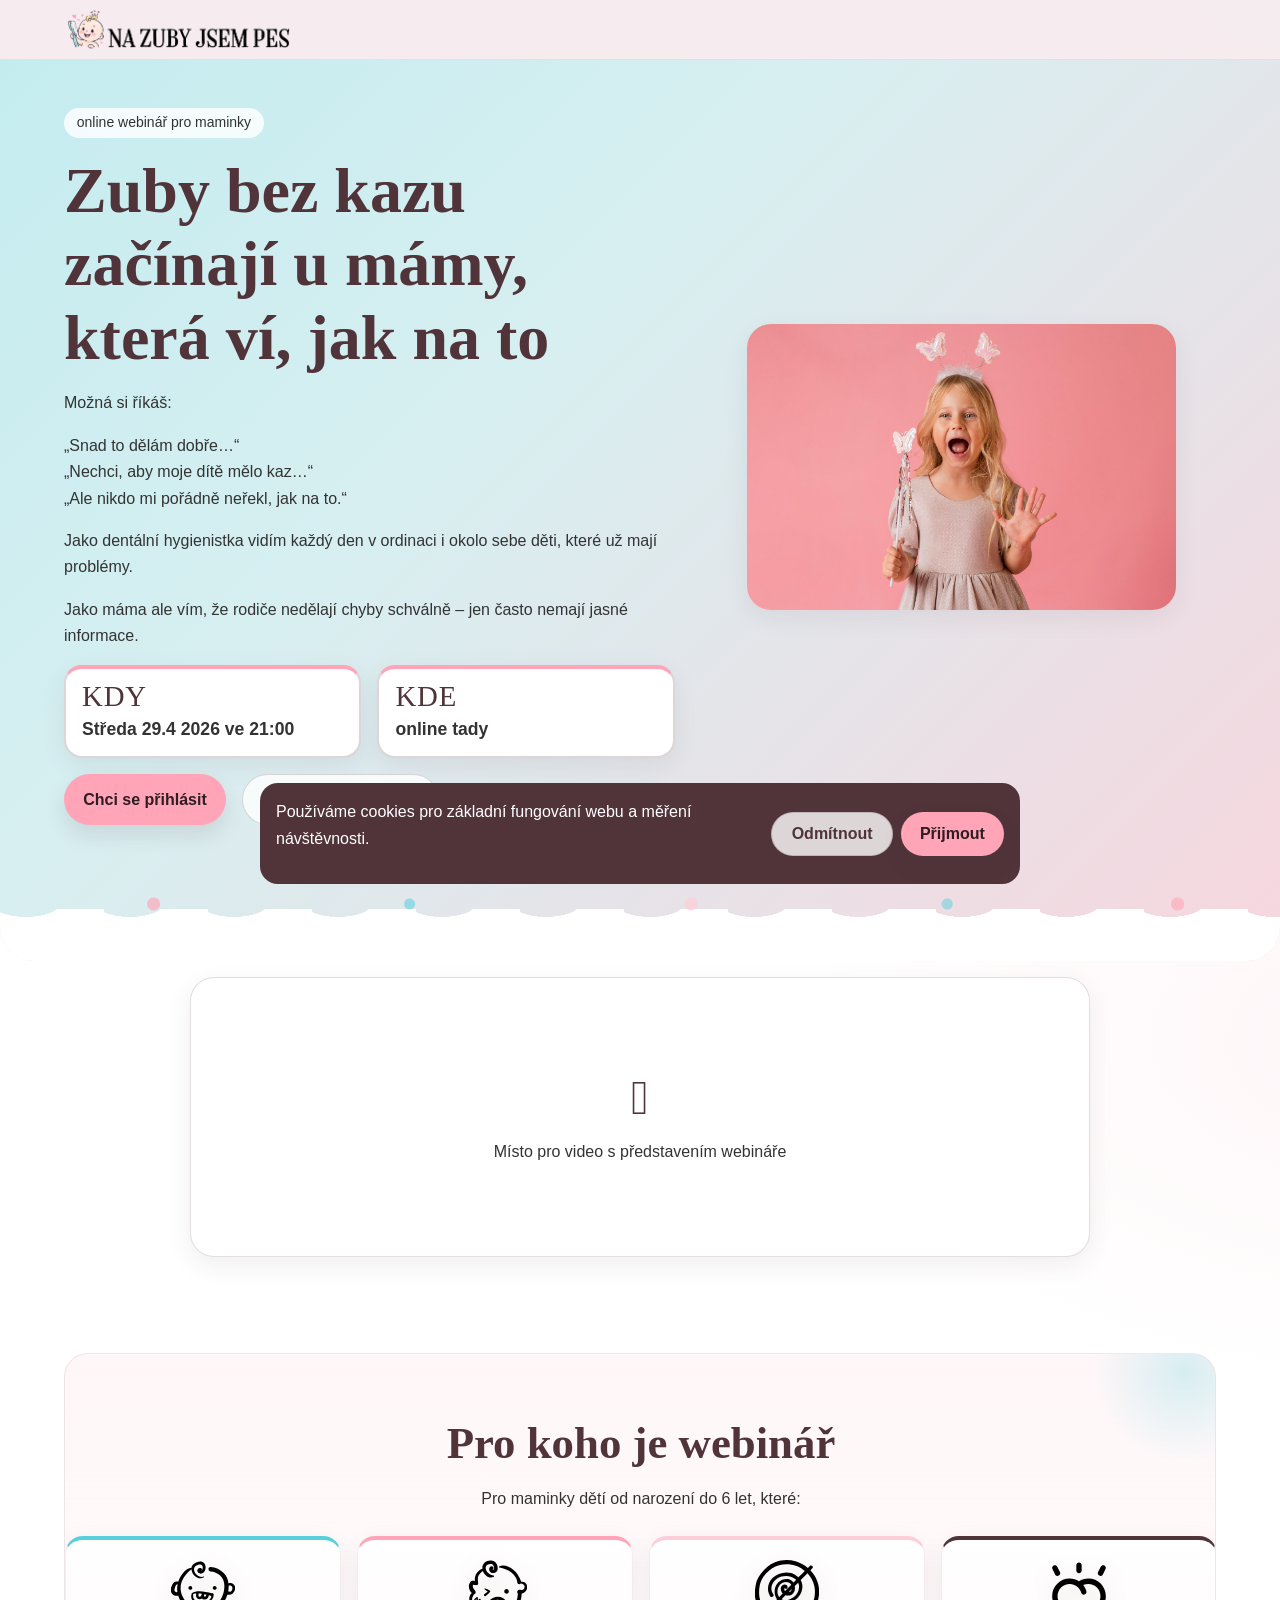
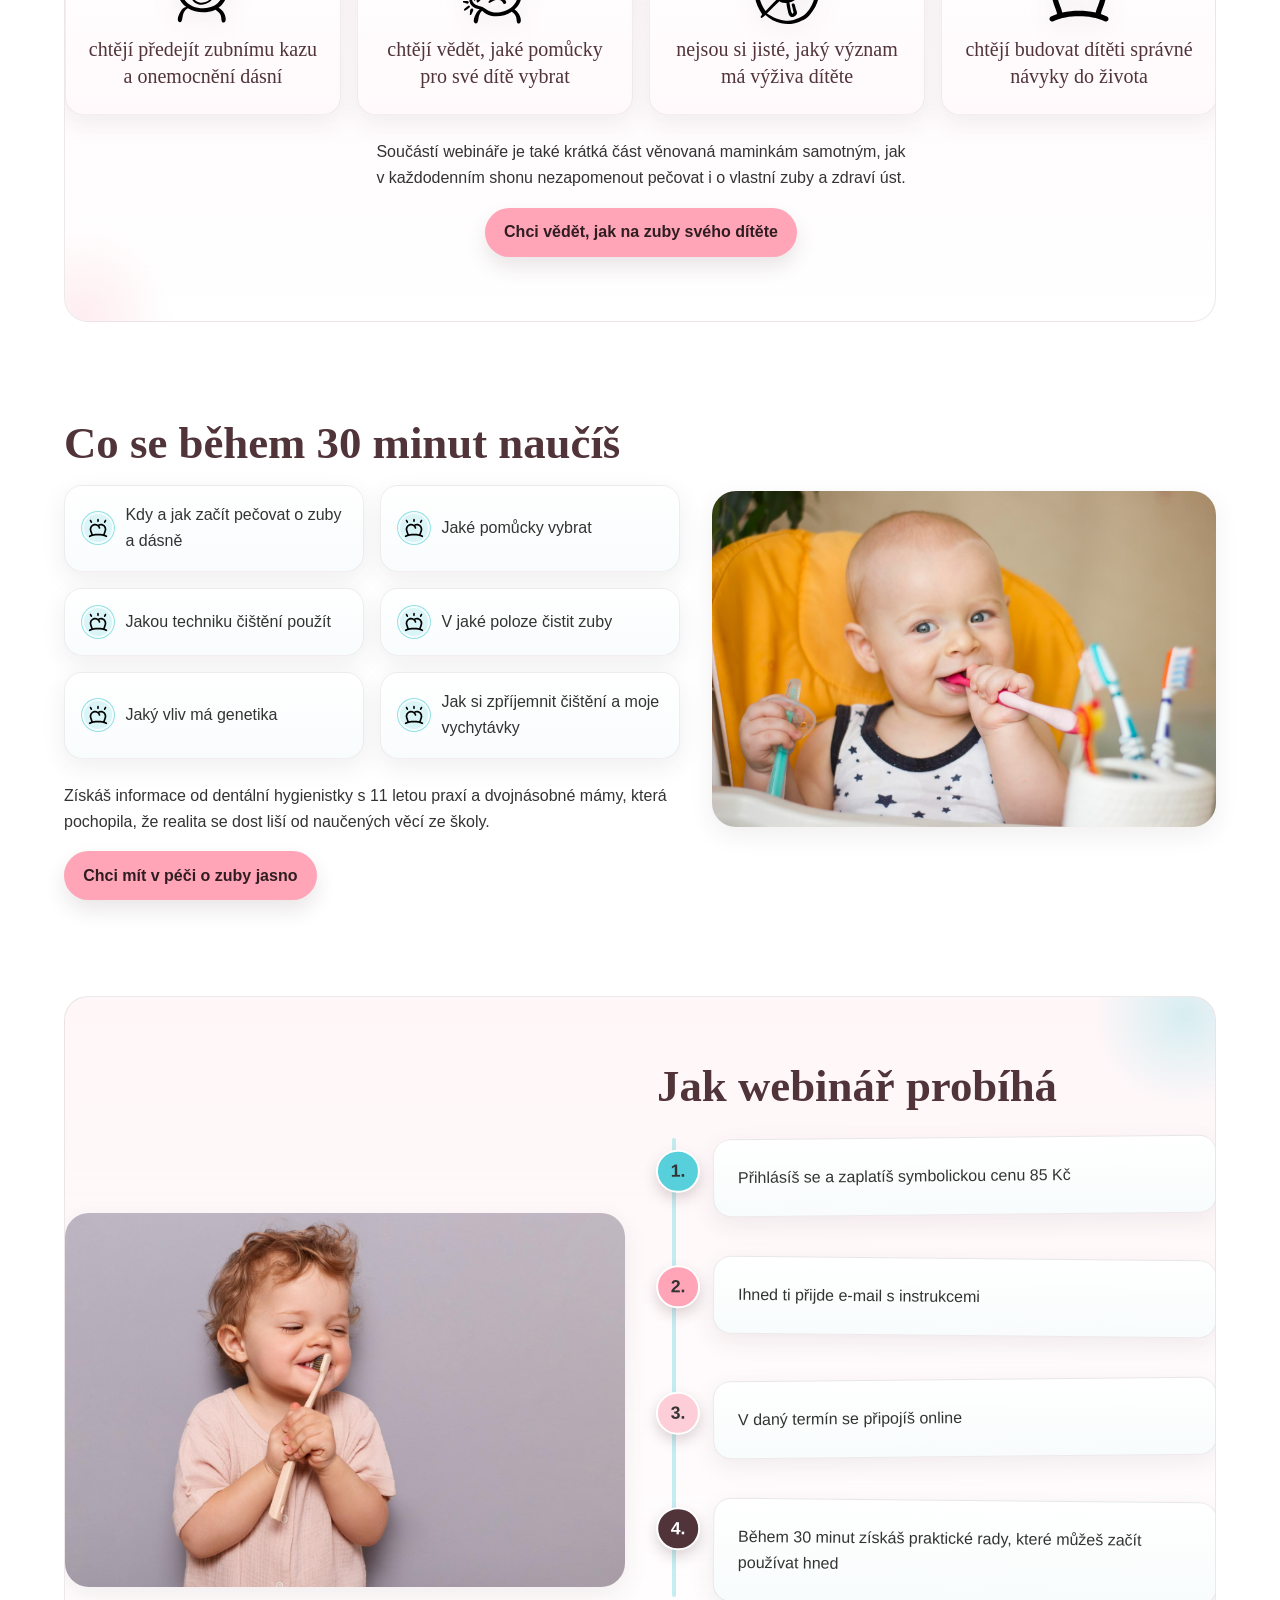
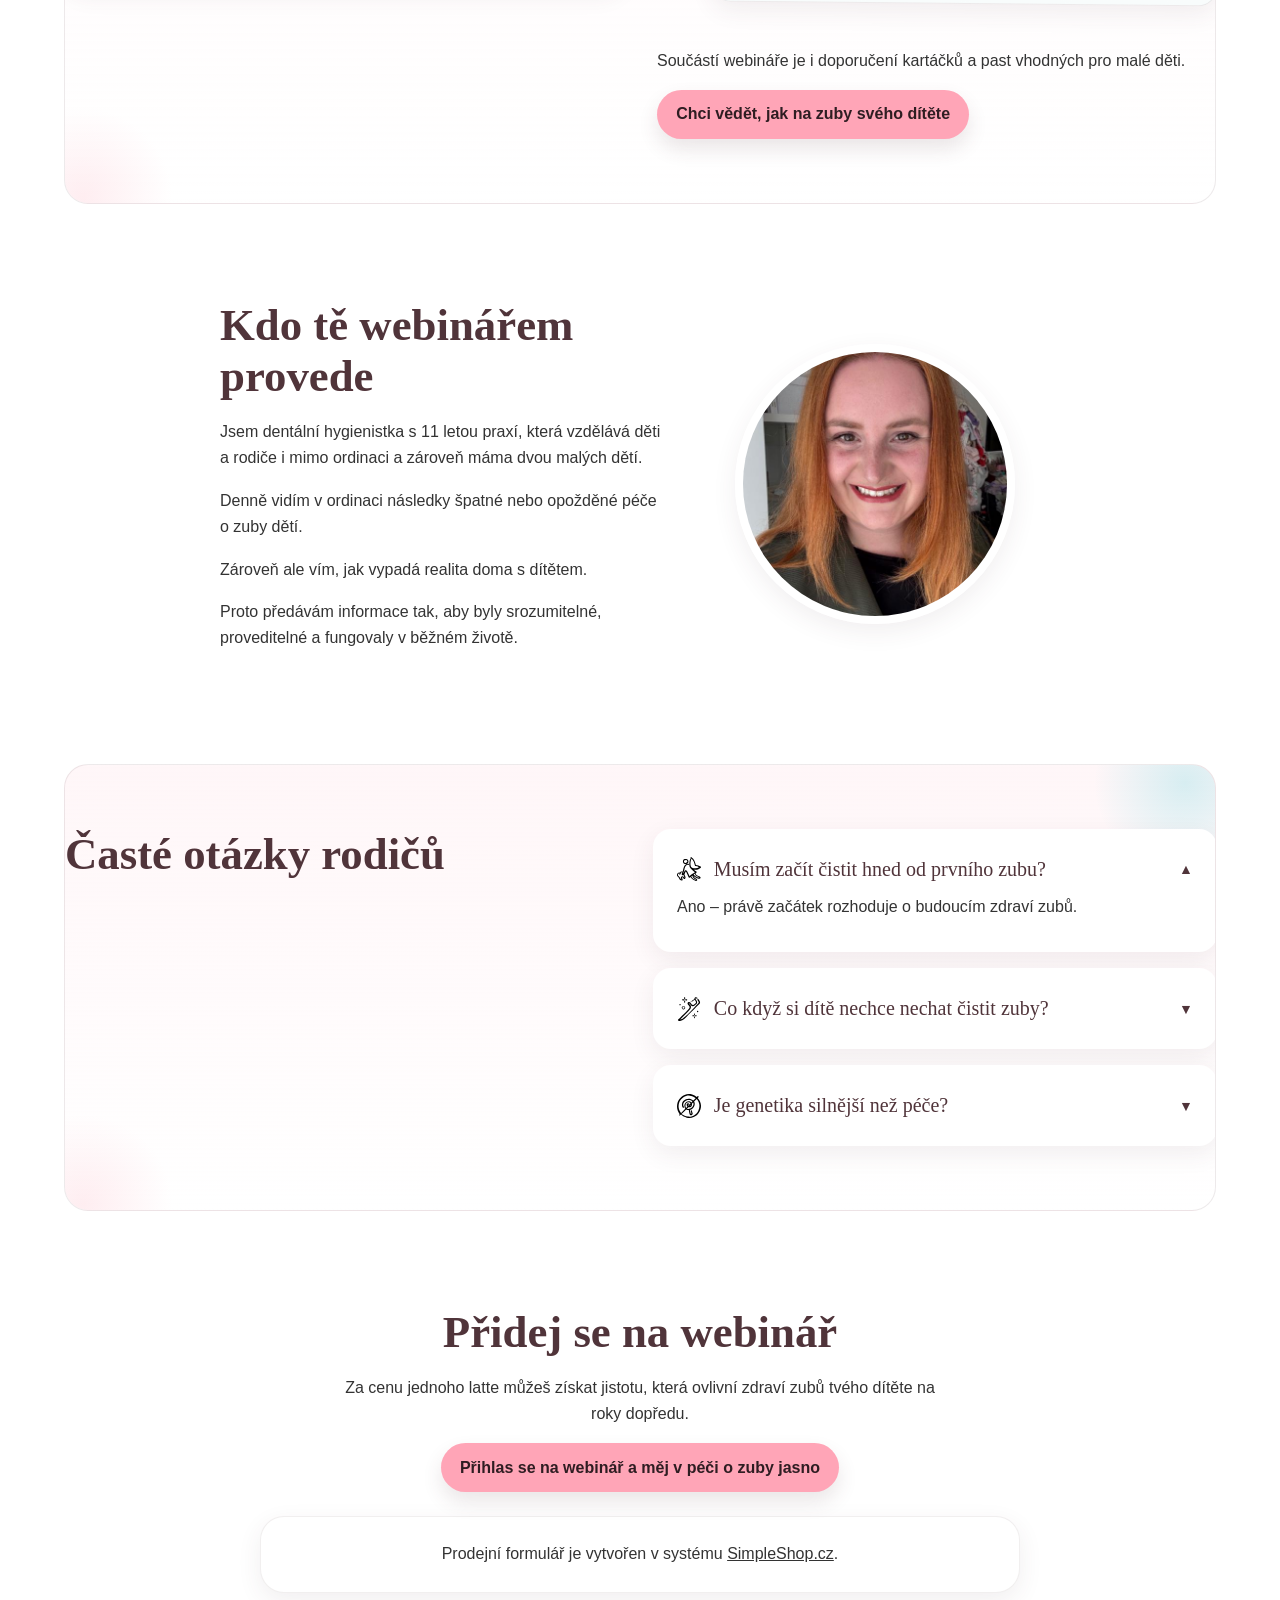
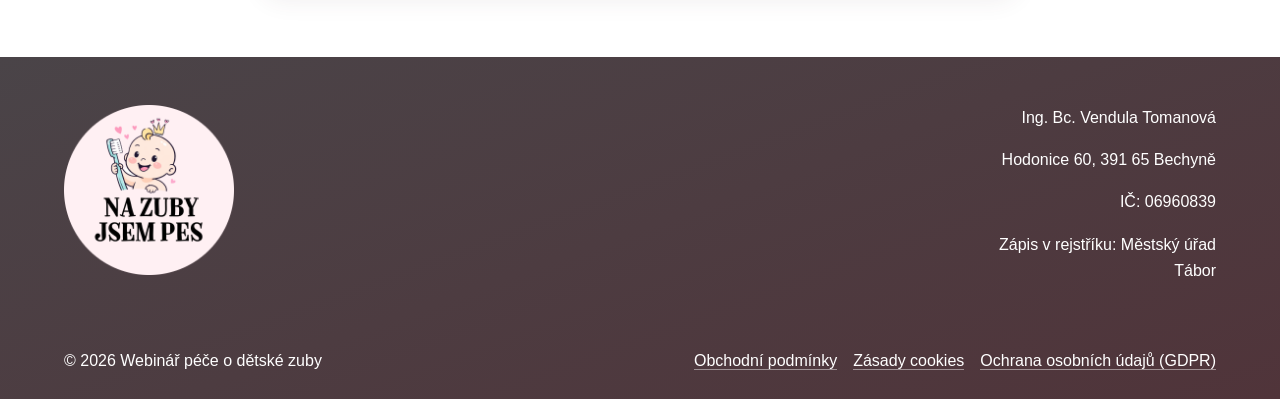
==== commit bd74605e: "Verze4" ====
--- a/index.html
+++ b/index.html
@@ -126,7 +126,7 @@
             <div class="hero-event-grid" aria-label="Informace o termínu a formě webináře">
               <div class="hero-event-item">
                 <p class="hero-event-label">KDY</p>
-                <p class="hero-event-value">Středa 29.4 2026 od 20:15</p>
+                <p class="hero-event-value">Středa 29.4 2026 ve 21:00</p>
               </div>
               <div class="hero-event-item">
                 <p class="hero-event-label">KDE</p>
@@ -345,8 +345,9 @@
     <div class="container footer-bottom">
       <small>© 2026 Webinář péče o dětské zuby</small>
       <ul class="footer-legal">
-        <li><a href="obchodni-podminky.html">Obchodní podmínky</a></li>
-        <li><a href="zasady-cookies.html">Zásady cookies</a></li>
+        <li><a href="Legislativa/Obchodni%CC%81%20podmi%CC%81nky.pdf" target="_blank">Obchodní podmínky</a></li>
+        <li><a href="Legislativa/Cookies.pdf" target="_blank">Zásady cookies</a></li>
+        <li><a href="Legislativa/GDPR.pdf" target="_blank">Ochrana osobních údajů (GDPR)</a></li>
       </ul>
     </div>
   </footer>
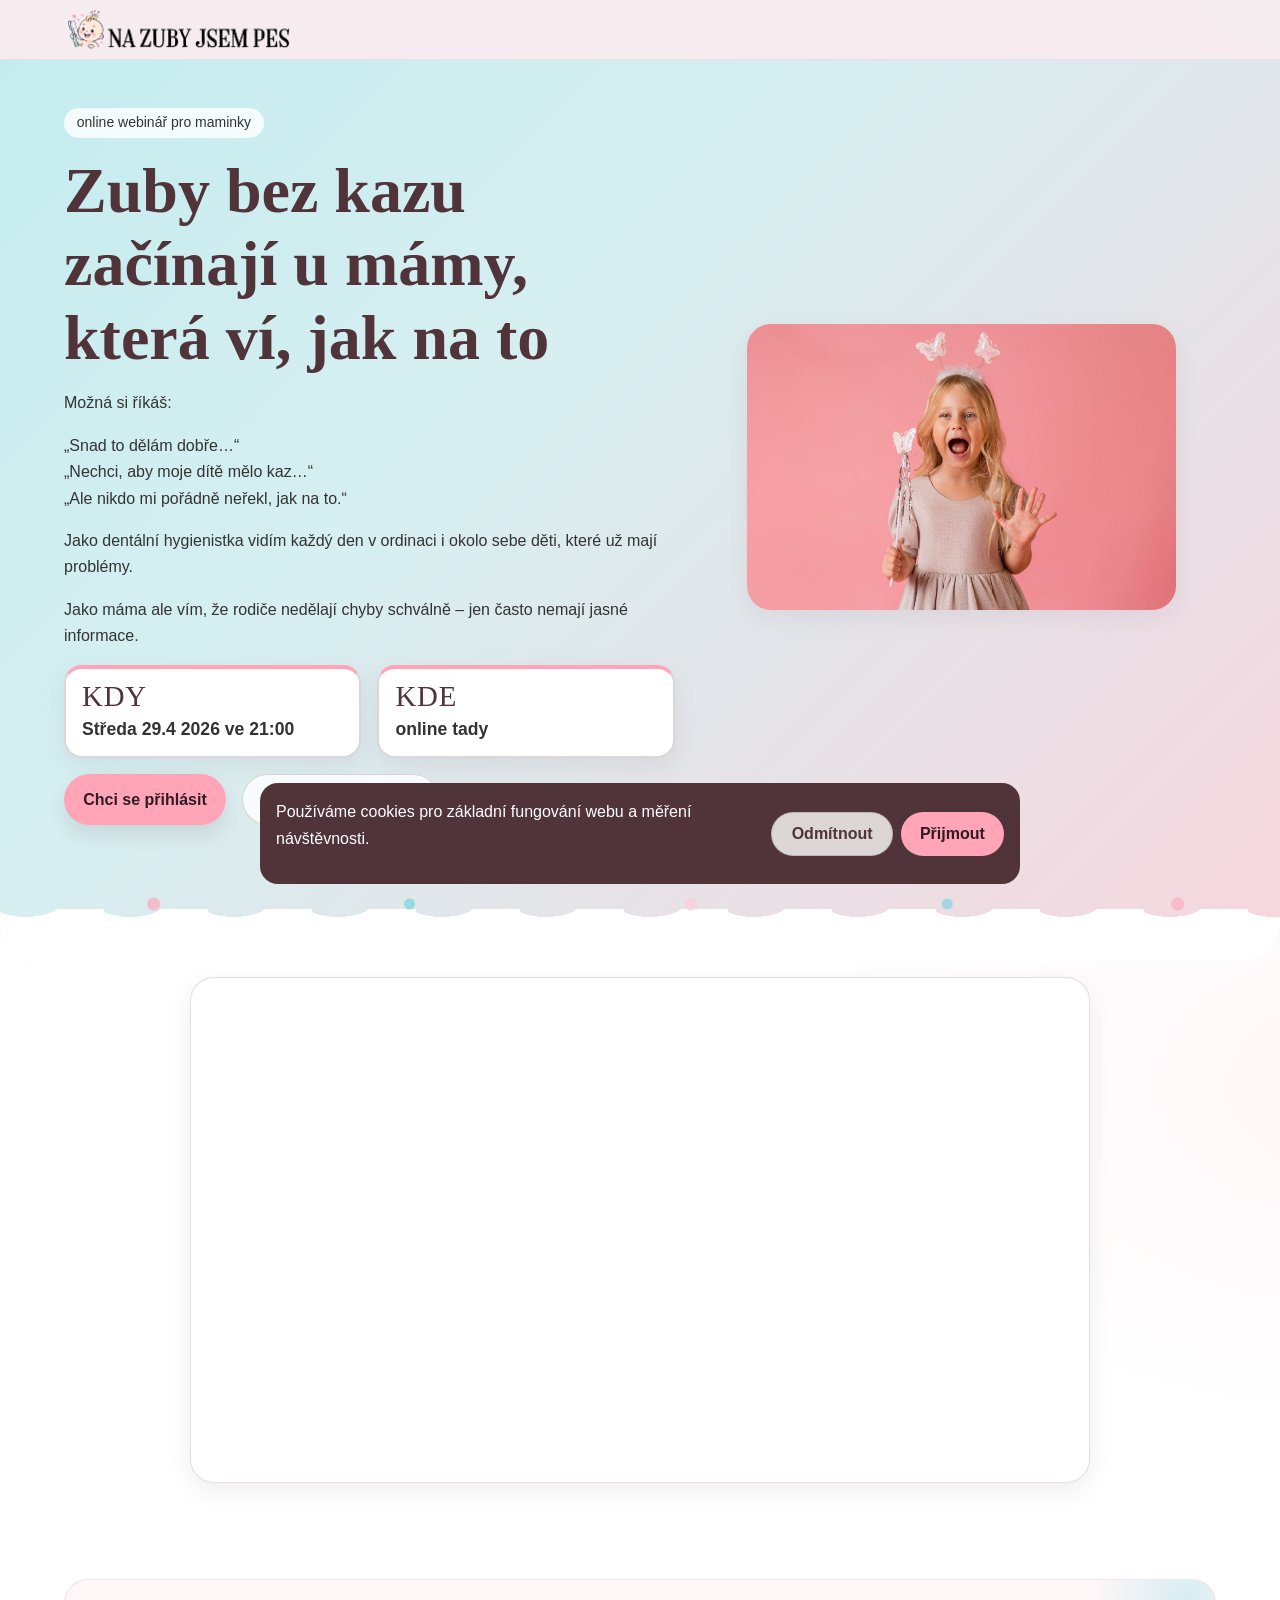
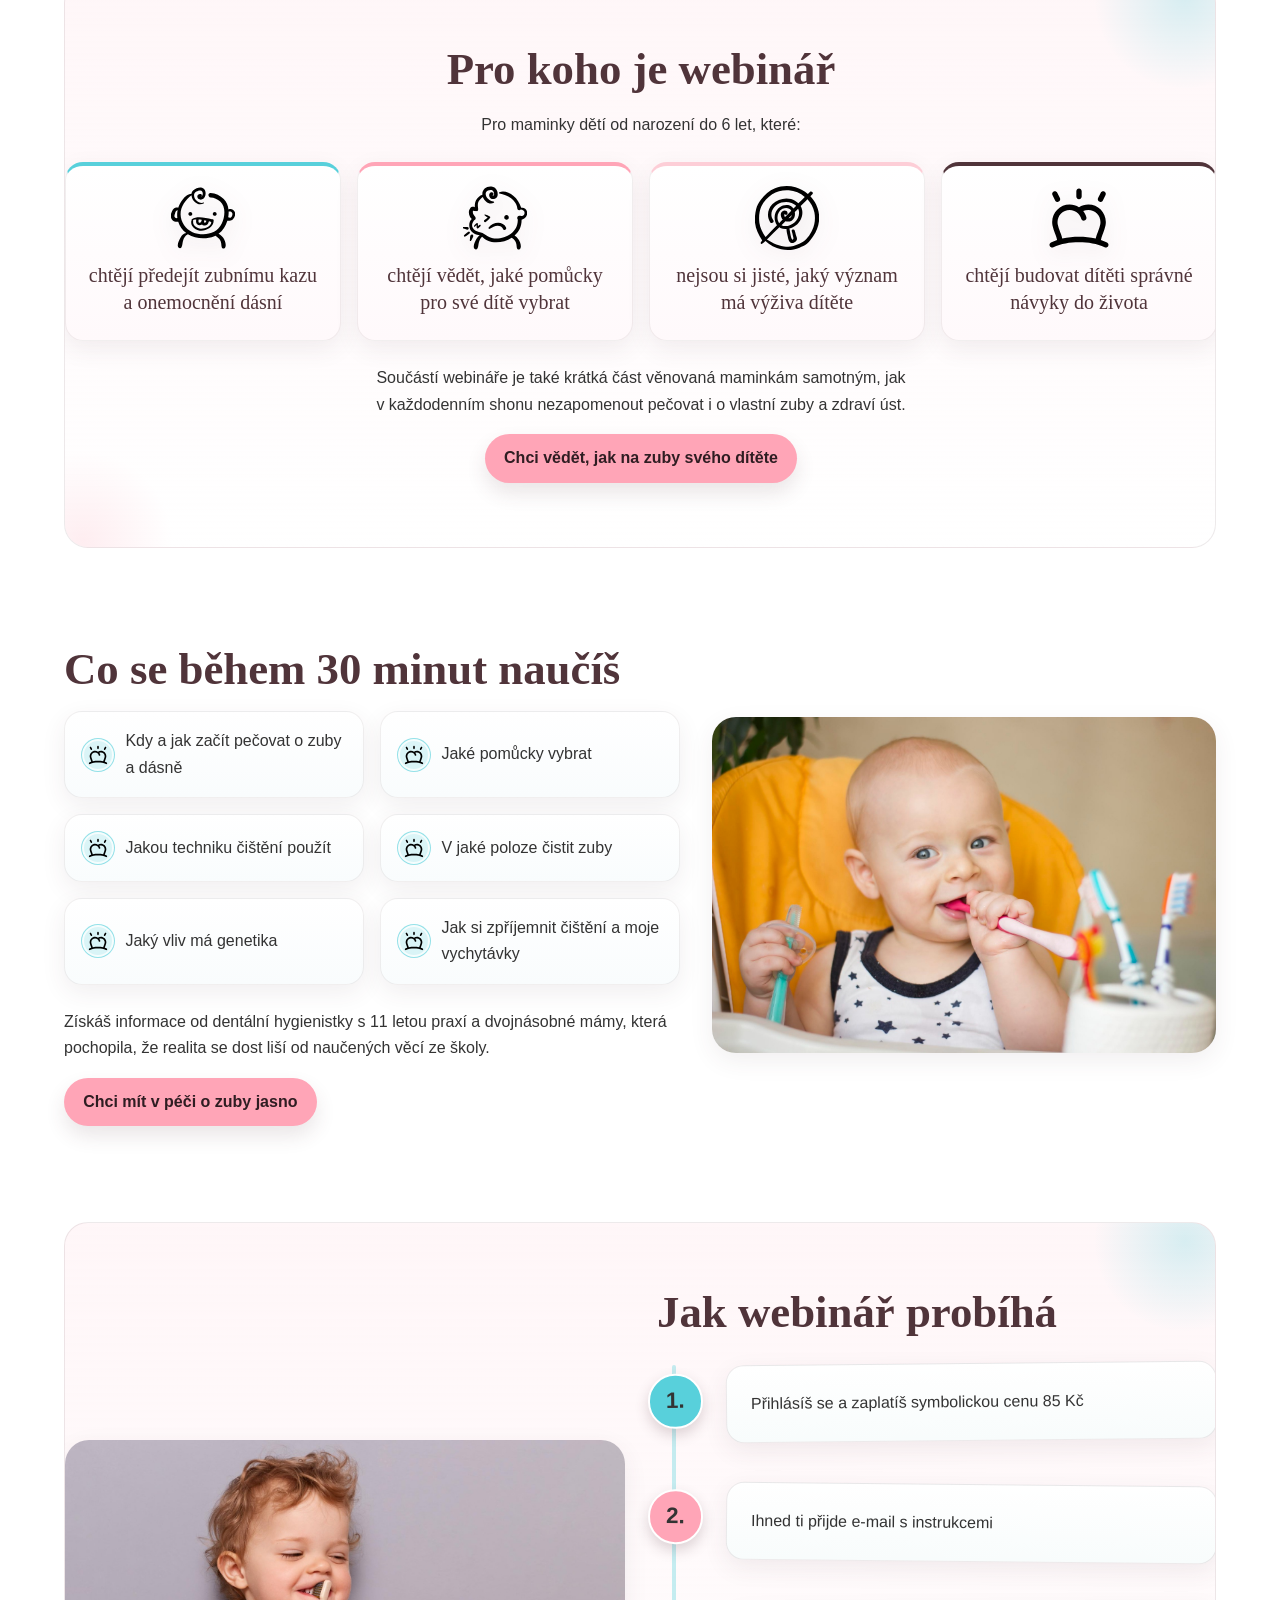
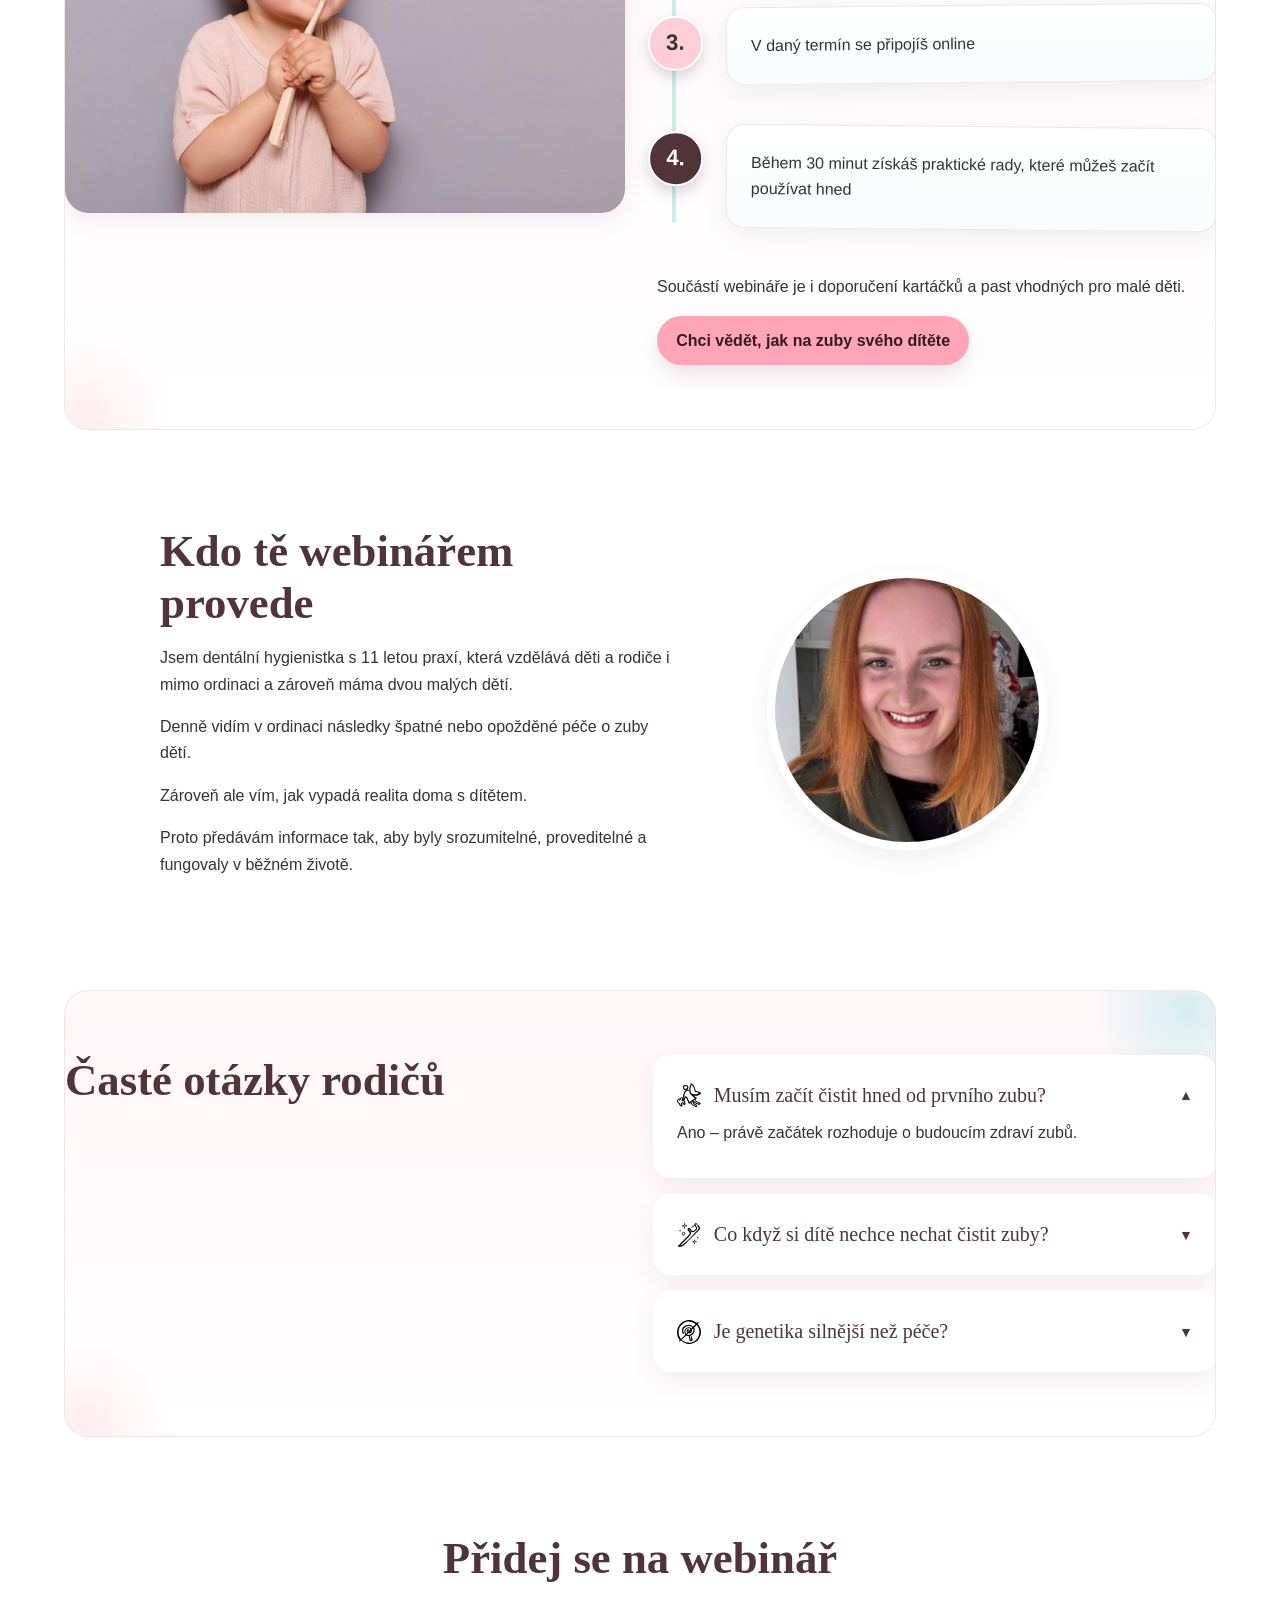
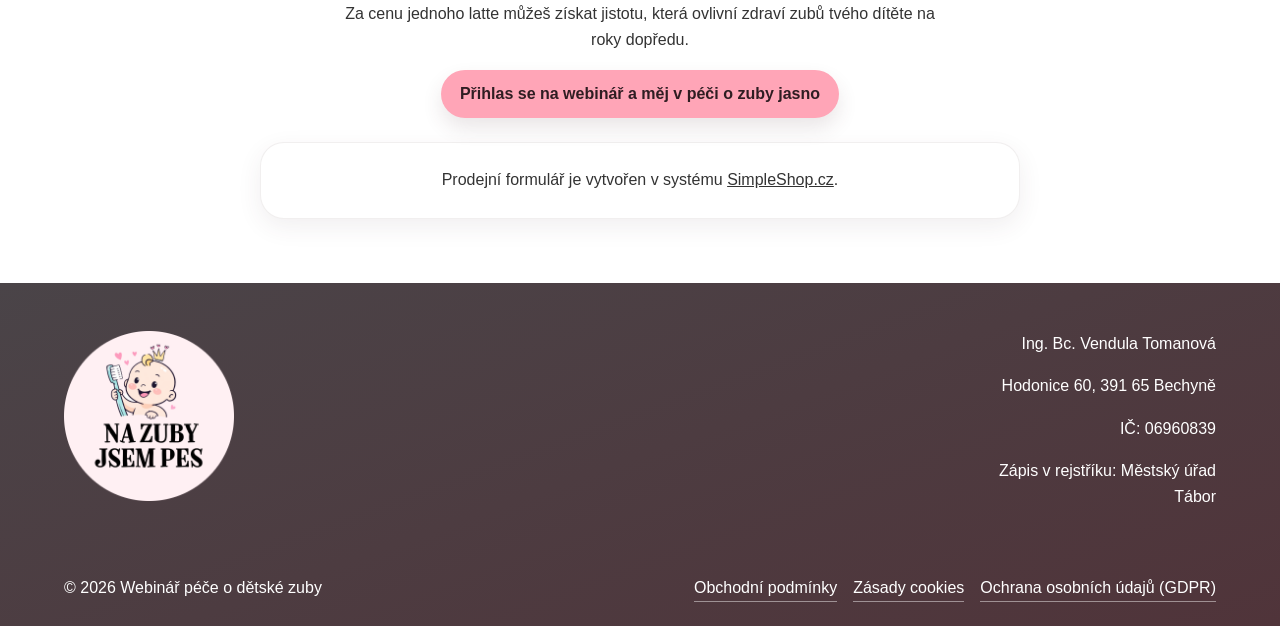
==== commit 48c3ea57: "Verze5 - s videem" ====
--- a/index.html
+++ b/index.html
@@ -23,11 +23,11 @@
   <meta name="twitter:image" content="https://www.zubybezkazu.cz/Obrazky/detskezuby9.jpg">
 
   <meta http-equiv="Content-Security-Policy"
-    content="default-src 'self'; img-src 'self' data: https://*.simpleshop.cz; script-src 'self' 'unsafe-inline' https://form.simpleshop.cz https://*.simpleshop.cz; style-src 'self' 'unsafe-inline' https://fonts.googleapis.com https://cdn.jsdelivr.net https://form.simpleshop.cz https://*.simpleshop.cz; font-src 'self' https://fonts.gstatic.com; connect-src 'self' https://*.simpleshop.cz; frame-src 'self' https://*.simpleshop.cz; base-uri 'self'; form-action 'self' https://*.simpleshop.cz; upgrade-insecure-requests">
+    content="default-src 'self'; img-src 'self' data: https://*.simpleshop.cz; script-src 'self' 'unsafe-inline' https://form.simpleshop.cz https://*.simpleshop.cz; style-src 'self' 'unsafe-inline' https://fonts.googleapis.com https://cdn.jsdelivr.net https://form.simpleshop.cz https://*.simpleshop.cz; font-src 'self' https://fonts.gstatic.com; connect-src 'self' https://*.simpleshop.cz; frame-src 'self' https://*.simpleshop.cz https://www.youtube.com https://www.youtube-nocookie.com; base-uri 'self'; form-action 'self' https://*.simpleshop.cz; upgrade-insecure-requests">
   <meta http-equiv="X-Content-Type-Options" content="nosniff">
   <meta http-equiv="Referrer-Policy" content="strict-origin-when-cross-origin">
 
-  <link rel="icon" type="image/png" href="/favicon.png">
+  <link rel="icon" type="image/png" href="favicon.png">
   <link rel="preconnect" href="https://fonts.googleapis.com">
   <link rel="preconnect" href="https://fonts.gstatic.com" crossorigin>
   <link href="https://fonts.googleapis.com/css2?family=Coiny&family=Nunito+Sans:wght@500;700;800&display=swap"
@@ -146,12 +146,14 @@
       </div>
     </section>
 
-    <!-- Video placeholder sekce -->
+    <!-- Video sekce -->
     <section id="video" class="section video-section video-bridge">
       <div class="container narrow reveal">
-        <div class="video-placeholder" role="img" aria-label="Místo pro video s představením webináře">
-          <i class="bi bi-play-circle"></i>
-          <p>Místo pro video s představením webináře</p>
+        <div class="video-embed">
+          <iframe width="560" height="315" src="https://www.youtube.com/embed/wEbOl8LYua0?si=X9Otu6Ha8YrHDNS3"
+            title="YouTube video player" frameborder="0"
+            allow="accelerometer; autoplay; clipboard-write; encrypted-media; gyroscope; picture-in-picture; web-share"
+            referrerpolicy="strict-origin-when-cross-origin" allowfullscreen></iframe>
         </div>
       </div>
     </section>
@@ -332,7 +334,9 @@
   <footer id="paticka" class="site-footer">
     <div class="container footer-grid">
       <section class="footer-brand">
-        <img src="logo v kolecku.png" alt="Logo v kolečku" loading="lazy" width="170" height="170">
+        <a href="https://nazubyjsempes.cz/" target="_blank" rel="noopener noreferrer">
+          <img src="logo v kolecku.png" alt="Logo v kolečku" loading="lazy" width="170" height="170">
+        </a>
       </section>
 
       <section class="footer-meta">
@@ -345,9 +349,9 @@
     <div class="container footer-bottom">
       <small>© 2026 Webinář péče o dětské zuby</small>
       <ul class="footer-legal">
-        <li><a href="Legislativa/Obchodni%CC%81%20podmi%CC%81nky.pdf" target="_blank">Obchodní podmínky</a></li>
-        <li><a href="Legislativa/Cookies.pdf" target="_blank">Zásady cookies</a></li>
-        <li><a href="Legislativa/GDPR.pdf" target="_blank">Ochrana osobních údajů (GDPR)</a></li>
+        <li><a href="Legislativa/Obchodni%20podminky.pdf" target="_blank" rel="noopener noreferrer">Obchodní podmínky</a></li>
+        <li><a href="Legislativa/Cookies.pdf" target="_blank" rel="noopener noreferrer">Zásady cookies</a></li>
+        <li><a href="Legislativa/GDPR.pdf" target="_blank" rel="noopener noreferrer">Ochrana osobních údajů (GDPR)</a></li>
       </ul>
     </div>
   </footer>
--- a/styles.css
+++ b/styles.css
@@ -341,22 +341,20 @@
   padding-top: var(--space-2);
 }
 
-.video-placeholder {
+.video-embed {
   background: #ffffff;
   border: 1px solid rgba(80, 52, 58, 0.16);
   border-radius: var(--radius-lg);
-  min-height: 280px;
-  display: grid;
-  place-content: center;
-  text-align: center;
-  padding: var(--space-3);
+  overflow: hidden;
+  aspect-ratio: 16 / 9;
   box-shadow: var(--shadow-soft);
 }
 
-.video-placeholder i {
-  font-size: 3rem;
-  color: var(--c-primary-dark);
-  margin-bottom: var(--space-1);
+.video-embed iframe {
+  width: 100%;
+  height: 100%;
+  display: block;
+  border: 0;
 }
 
 .icon-grid {
@@ -548,7 +546,7 @@
 }
 
 .timeline li {
-  margin: 0 0 calc(var(--space-4) + 0.7rem) 3.5rem;
+  margin: 0 0 calc(var(--space-4) + 0.7rem) 4.3rem;
   position: relative;
   background: linear-gradient(180deg, #ffffff, #f8fcfc);
   border: 1px solid rgba(80, 52, 58, 0.1);
@@ -559,15 +557,15 @@
 
 .timeline li span {
   position: absolute;
-  left: -3.6rem;
-  top: 0.55rem;
-  width: 2.7rem;
-  height: 2.7rem;
+  left: -4.925rem;
+  top: 0.45rem;
+  width: 3.4rem;
+  height: 3.4rem;
   border-radius: 50%;
   display: grid;
   place-content: center;
   background: var(--c-primary);
-  font-size: 1.1rem;
+  font-size: 1.4rem;
   font-weight: 800;
   border: 2px solid #fff;
   box-shadow: 0 6px 14px rgba(80, 52, 58, 0.2);
@@ -602,7 +600,7 @@
   display: grid;
   gap: var(--space-3);
   align-items: center;
-  width: min(66%, 840px);
+  width: min(75%, 980px);
   min-width: min(100%, 320px);
   margin-inline: auto;
 }
@@ -805,6 +803,8 @@
 }
 
 .footer-legal a {
+  display: inline-flex;
+  align-items: center;
   color: #fff;
   text-decoration: none;
   border-bottom: 1px solid rgba(255, 255, 255, 0.45);
@@ -820,6 +820,86 @@
 
 .section-centered .timeline li {
   text-align: left;
+}
+
+.error-wrap {
+  text-align: center;
+  padding: var(--space-6) 0;
+}
+
+.error-hero p {
+  margin-left: auto;
+  margin-right: auto;
+}
+
+.error-hero h1 i {
+  margin-right: 0.35rem;
+}
+
+.error-page {
+  min-height: 100vh;
+  background:
+    radial-gradient(560px 340px at 6% 14%, rgba(88, 208, 219, 0.32), transparent 68%),
+    radial-gradient(700px 420px at 92% 8%, rgba(253, 206, 215, 0.44), transparent 70%),
+    linear-gradient(145deg, #f4fdff 0%, #e2f5f7 42%, #ffe7ee 100%);
+}
+
+.error-main {
+  min-height: 100vh;
+}
+
+.error-screen {
+  min-height: 100vh;
+  display: grid;
+  place-items: center;
+  position: relative;
+  overflow: hidden;
+  padding: var(--space-4) 0;
+}
+
+.error-screen-bg {
+  position: absolute;
+  inset: 0;
+  background:
+    radial-gradient(160px 160px at 16% 76%, rgba(255, 165, 183, 0.28), transparent 70%),
+    radial-gradient(220px 220px at 84% 72%, rgba(88, 208, 219, 0.24), transparent 72%);
+  pointer-events: none;
+}
+
+.error-card {
+  position: relative;
+  z-index: 1;
+  text-align: center;
+  padding: clamp(1.6rem, 4.5vw, 3rem);
+  border-radius: var(--radius-lg);
+  border: 1px solid rgba(80, 52, 58, 0.14);
+  background: rgba(255, 255, 255, 0.9);
+  backdrop-filter: blur(4px);
+  box-shadow: 0 24px 60px rgba(80, 52, 58, 0.18);
+}
+
+.error-card .eyebrow {
+  margin-bottom: 0.9rem;
+}
+
+.error-brand {
+  display: inline-flex;
+  margin-bottom: var(--space-2);
+}
+
+.error-card p,
+.error-card small {
+  margin-left: auto;
+  margin-right: auto;
+}
+
+.error-card h1 i {
+  margin-right: 0.35rem;
+}
+
+.error-actions {
+  justify-content: center;
+  margin-bottom: var(--space-1);
 }
 
 .cookie-banner {
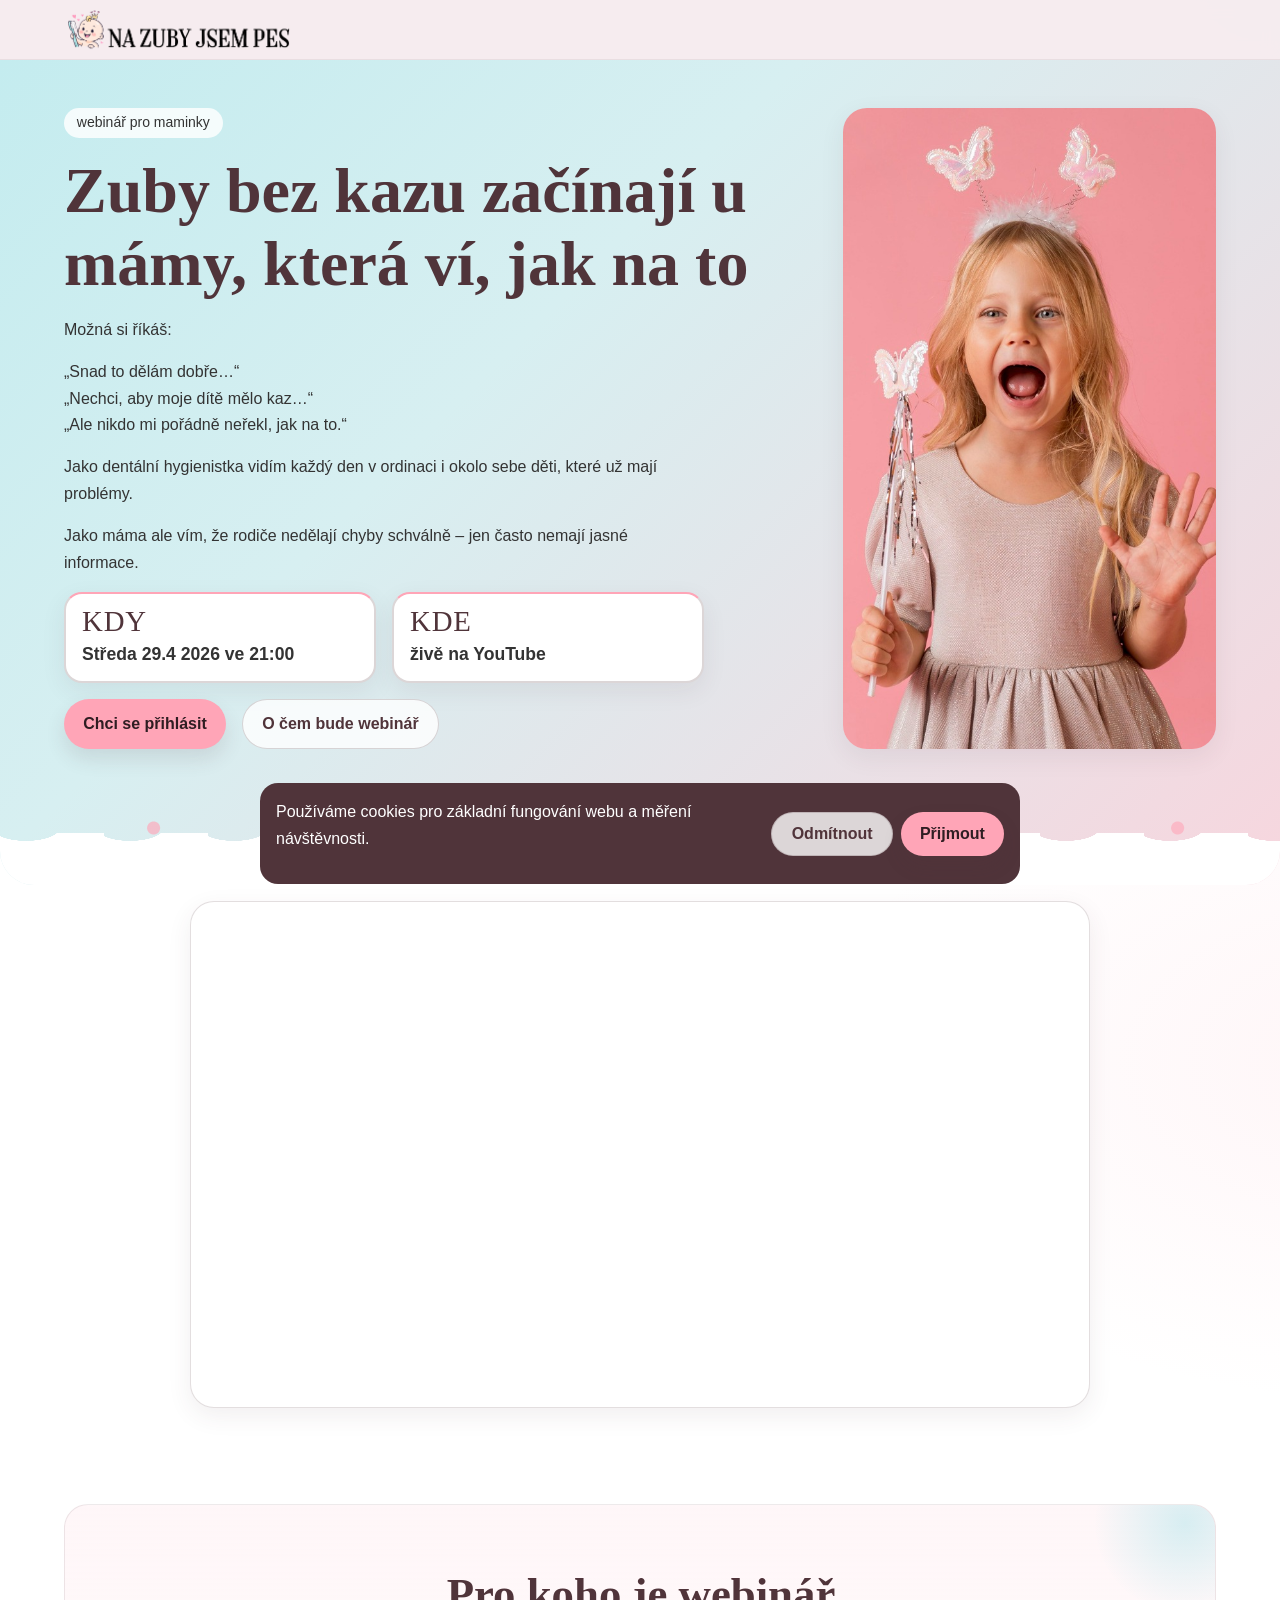
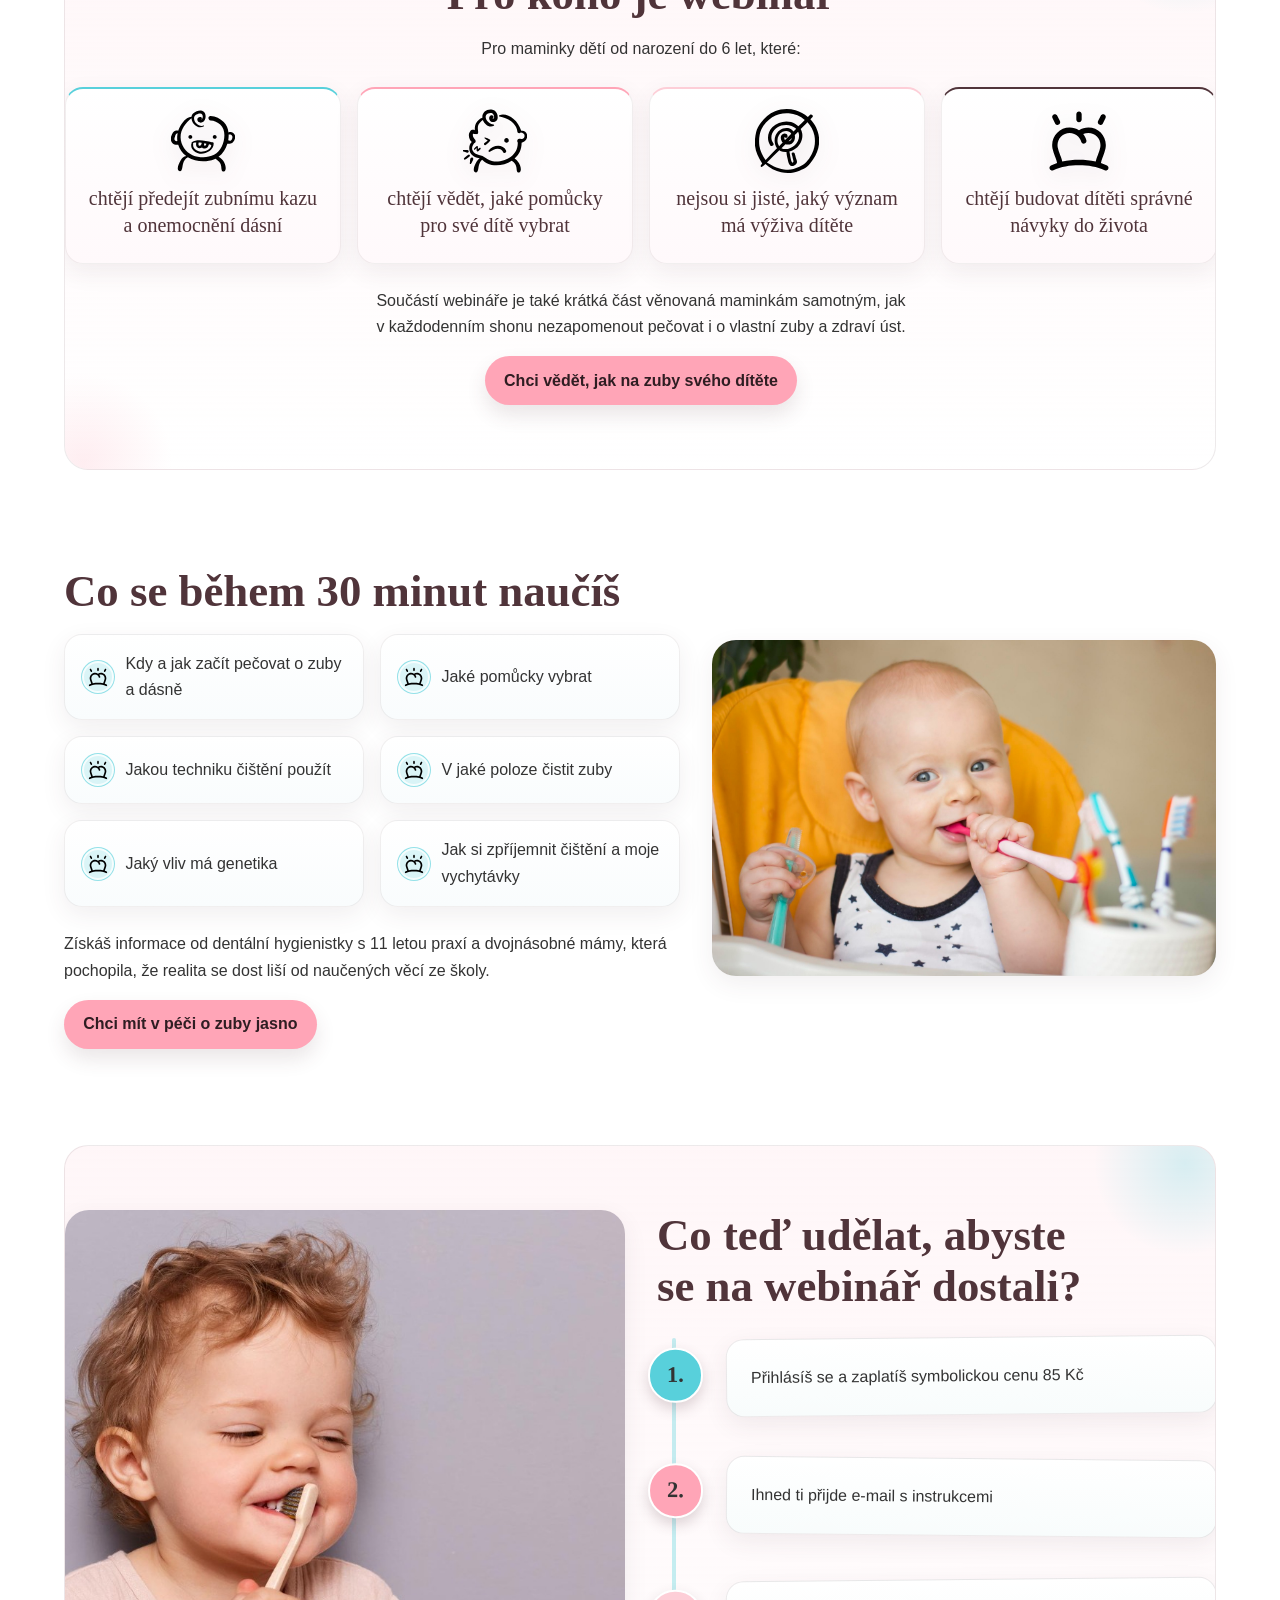
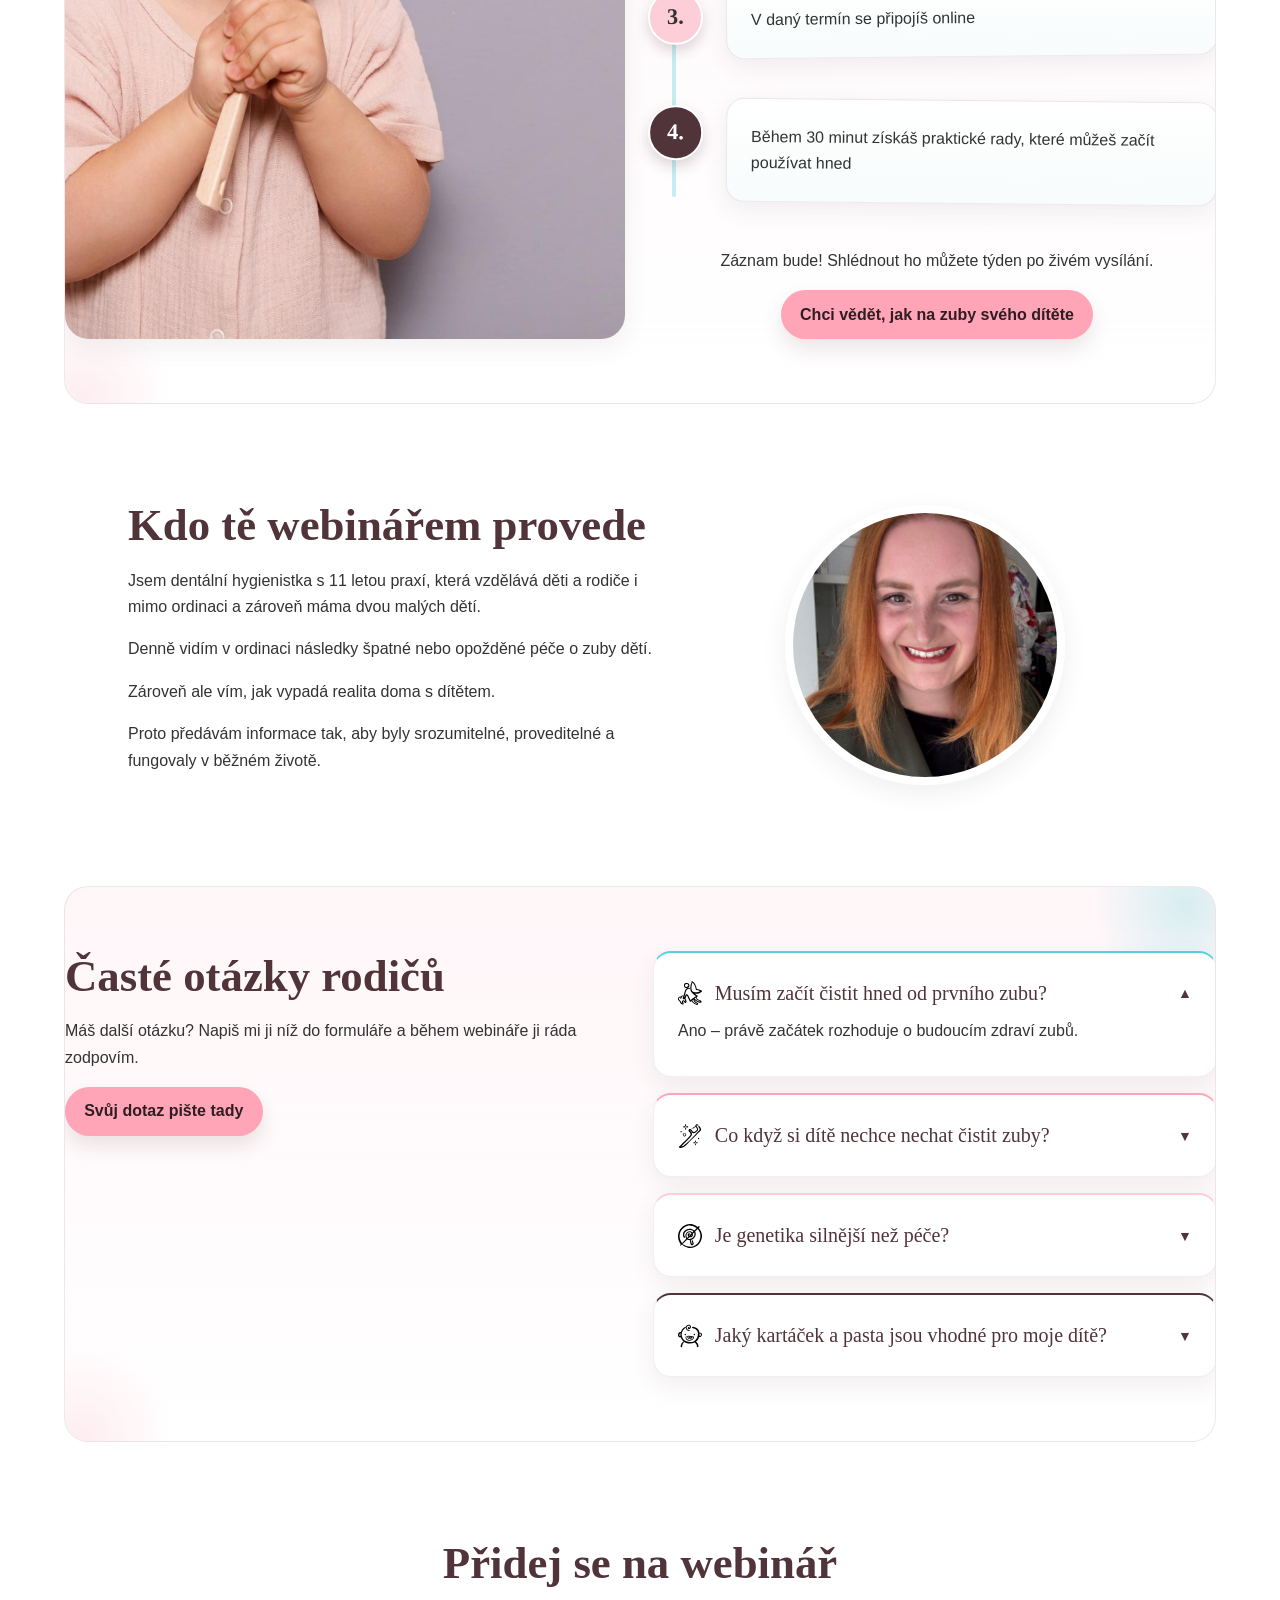
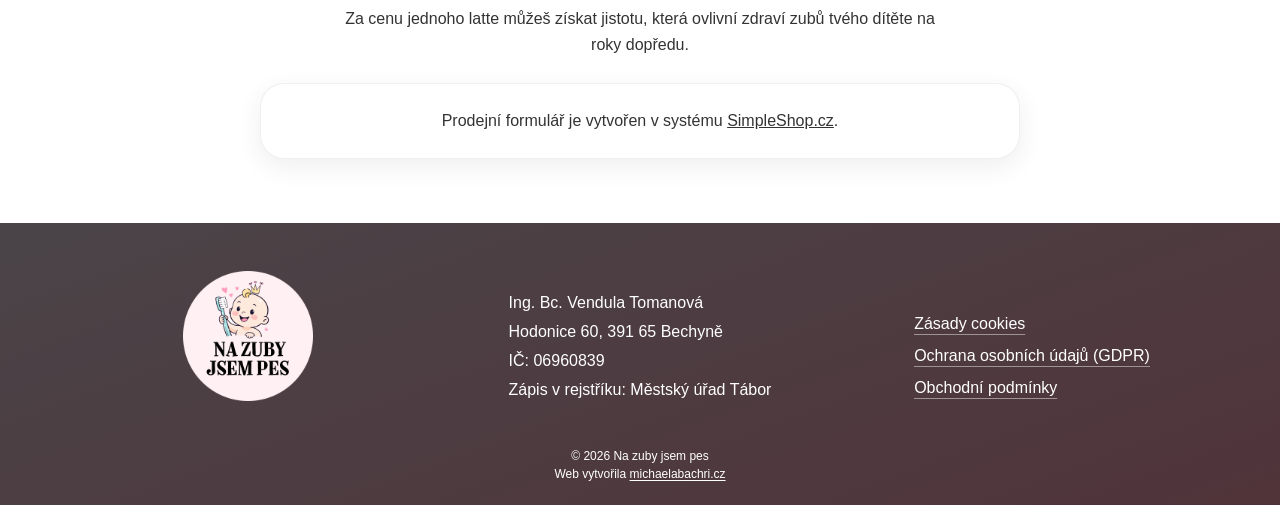
==== commit 2bb59a0d: "Verze7-finální?" ====
--- a/index.html
+++ b/index.html
@@ -23,7 +23,7 @@
   <meta name="twitter:image" content="https://www.zubybezkazu.cz/Obrazky/detskezuby9.jpg">
 
   <meta http-equiv="Content-Security-Policy"
-    content="default-src 'self'; img-src 'self' data: https://*.simpleshop.cz; script-src 'self' 'unsafe-inline' https://form.simpleshop.cz https://*.simpleshop.cz; style-src 'self' 'unsafe-inline' https://fonts.googleapis.com https://cdn.jsdelivr.net https://form.simpleshop.cz https://*.simpleshop.cz; font-src 'self' https://fonts.gstatic.com; connect-src 'self' https://*.simpleshop.cz; frame-src 'self' https://*.simpleshop.cz https://www.youtube.com https://www.youtube-nocookie.com; base-uri 'self'; form-action 'self' https://*.simpleshop.cz; upgrade-insecure-requests">
+    content="default-src 'self'; img-src 'self' data: https://*.simpleshop.cz https://i.ytimg.com; script-src 'self' 'unsafe-inline' https://form.simpleshop.cz https://*.simpleshop.cz; style-src 'self' 'unsafe-inline' https://fonts.googleapis.com https://cdn.jsdelivr.net https://form.simpleshop.cz https://*.simpleshop.cz; font-src 'self' https://fonts.gstatic.com https://cdn.jsdelivr.net; connect-src 'self' https://*.simpleshop.cz; frame-src 'self' https://*.simpleshop.cz https://www.youtube.com https://www.youtube-nocookie.com; base-uri 'self'; form-action 'self' https://*.simpleshop.cz; upgrade-insecure-requests">
   <meta http-equiv="X-Content-Type-Options" content="nosniff">
   <meta http-equiv="Referrer-Policy" content="strict-origin-when-cross-origin">
 
@@ -116,7 +116,7 @@
       <div class="hero-bg">
         <div class="container hero-grid">
           <div class="hero-copy reveal">
-            <p class="eyebrow">online webinář pro maminky</p>
+            <p class="eyebrow">webinář pro maminky</p>
             <h1>Zuby bez kazu začínají u mámy, která ví, jak na to</h1>
             <p>Možná si říkáš:</p>
             <p>„Snad to dělám dobře…“<br>„Nechci, aby moje dítě mělo kaz…“<br>„Ale nikdo mi pořádně neřekl, jak na
@@ -130,7 +130,7 @@
               </div>
               <div class="hero-event-item">
                 <p class="hero-event-label">KDE</p>
-                <p class="hero-event-value">online tady</p>
+                <p class="hero-event-value">živě na YouTube</p>
               </div>
             </div>
             <div class="cta-row">
@@ -150,10 +150,10 @@
     <section id="video" class="section video-section video-bridge">
       <div class="container narrow reveal">
         <div class="video-embed">
-          <iframe width="560" height="315" src="https://www.youtube.com/embed/wEbOl8LYua0?si=X9Otu6Ha8YrHDNS3"
+          <iframe width="560" height="315" src="https://www.youtube-nocookie.com/embed/wEbOl8LYua0?si=X90tu6Ha8YrHDNS3"
             title="YouTube video player" frameborder="0"
             allow="accelerometer; autoplay; clipboard-write; encrypted-media; gyroscope; picture-in-picture; web-share"
-            referrerpolicy="strict-origin-when-cross-origin" allowfullscreen></iframe>
+            referrerpolicy="strict-origin-when-cross-origin" allowfullscreen loading="lazy"></iframe>
         </div>
       </div>
     </section>
@@ -234,7 +234,7 @@
           <img src="Obrazky/detskezuby3.jpg" alt="Dítě při péči o zuby" loading="lazy" width="900" height="1200">
         </figure>
         <div class="process-content">
-          <h2>Jak webinář probíhá</h2>
+          <h2>Co teď udělat, abyste se na webinář dostali?</h2>
           <div class="timeline-scroll" id="timelineScroll">
             <div class="timeline-track" aria-hidden="true"></div>
             <div class="timeline-progress" id="timelineProgress" aria-hidden="true"></div>
@@ -245,8 +245,10 @@
               <li><span>4.</span> Během 30 minut získáš praktické rady, které můžeš začít používat hned</li>
             </ol>
           </div>
-          <p>Součástí webináře je i doporučení kartáčků a past vhodných pro malé děti.</p>
-          <a class="btn btn-primary" href="#pridej-se">Chci vědět, jak na zuby svého dítěte</a>
+          <div class="process-cta">
+            <p>Záznam bude! Shlédnout ho můžete týden po živém vysílání.</p>
+            <a class="btn btn-primary" href="#pridej-se">Chci vědět, jak na zuby svého dítěte</a>
+          </div>
         </div>
       </div>
     </section>
@@ -274,6 +276,8 @@
         <div class="faq-grid">
           <div class="faq-intro">
             <h2>Časté otázky rodičů</h2>
+            <p>Máš další otázku? Napiš mi ji níž do formuláře a během webináře ji ráda zodpovím.</p>
+            <a class="btn btn-primary" href="#simpleshop-form">Svůj dotaz pište tady</a>
           </div>
           <div class="faq-list">
             <details open>
@@ -291,6 +295,12 @@
                 silnější než péče?</summary>
               <p>Genetika hraje roli, ale správná péče může riziko kazu výrazně snížit.</p>
             </details>
+            <details>
+              <summary><img src="Ikonky/baby-teeth.svg" alt="" loading="lazy" width="24" height="24"> Jaký kartáček a
+                pasta jsou vhodné pro moje dítě?</summary>
+              <p>Na webináři vám ukážu různé pomůcky od dětských ručních kartáčků, po elektrické a mezizubní pomůcky.
+                Povíme si jaký vliv mají pasty a podle čeho je vybrat.</p>
+            </details>
           </div>
         </div>
       </div>
@@ -301,7 +311,6 @@
       <div class="container join-wrap reveal">
         <h2>Přidej se na webinář</h2>
         <p>Za cenu jednoho latte můžeš získat jistotu, která ovlivní zdraví zubů tvého dítěte na roky dopředu.</p>
-        <a class="btn btn-primary" href="#simpleshop-form">Přihlas se na webinář a měj v péči o zuby jasno</a>
         <div id="simpleshop-form" class="simpleshop-box" aria-label="Místo pro SimpleShop formulář">
           <!-- www.SimpleShop.cz form#143275 start -->
           <div data-simpleshopform="JmG2x">
@@ -322,9 +331,6 @@
             })(window, document, "script", "https://form.simpleshop.cz/prj/js/SimpleShopService.js", "sss");
             sss("createForm", "JmG2x");
           </script>
-          <div style="margin-top: 16px; text-align: center; display: none;">
-            <a style="display: inline-block; cursor: pointer; font-family: Arial, serif; font-size: 24px; font-weight: bold; padding: 10px 30px; text-decoration: none; background-color: rgb(116, 27, 71); border-radius: 6px; color: rgb(255, 255, 255);" href="https://form.simpleshop.cz/JmG2x/buy/">Chci vědět, jak na zuby svého dítěte</a>
-          </div>
           <!-- www.SimpleShop.cz form#143275 end -->
         </div>
       </div>
@@ -345,14 +351,18 @@
         <p>IČ: 06960839</p>
         <p>Zápis v rejstříku: Městský úřad Tábor</p>
       </section>
+
+      <section class="footer-legal-col">
+        <ul class="footer-legal">
+          <li><a href="Legislativa/Cookies.pdf" target="_blank" rel="noopener noreferrer">Zásady cookies</a></li>
+          <li><a href="Legislativa/GDPR.pdf" target="_blank" rel="noopener noreferrer">Ochrana osobních údajů (GDPR)</a></li>
+          <li><a href="Legislativa/Obchodni%20podminky.pdf" target="_blank" rel="noopener noreferrer">Obchodní podmínky</a></li>
+        </ul>
+      </section>
     </div>
     <div class="container footer-bottom">
-      <small>© 2026 Webinář péče o dětské zuby</small>
-      <ul class="footer-legal">
-        <li><a href="Legislativa/Obchodni%20podminky.pdf" target="_blank" rel="noopener noreferrer">Obchodní podmínky</a></li>
-        <li><a href="Legislativa/Cookies.pdf" target="_blank" rel="noopener noreferrer">Zásady cookies</a></li>
-        <li><a href="Legislativa/GDPR.pdf" target="_blank" rel="noopener noreferrer">Ochrana osobních údajů (GDPR)</a></li>
-      </ul>
+      <small>© 2026 Na zuby jsem pes</small>
+      <small>Web vytvořila <a href="https://michaelabachri.cz" target="_blank" rel="noopener noreferrer">michaelabachri.cz</a></small>
     </div>
   </footer>
 
--- a/styles.css
+++ b/styles.css
@@ -164,8 +164,15 @@
 }
 
 .hero-media img {
+  width: 100%;
+  height: auto;
+  display: block;
   border-radius: var(--radius-lg);
   box-shadow: var(--shadow-soft);
+}
+
+.hero-media {
+  margin: 0;
 }
 
 .cta-row {
@@ -185,7 +192,7 @@
 .hero-event-item {
   background: #fff;
   border: 2px solid rgba(80, 52, 58, 0.2);
-  border-top: 4px solid #ffa5b7;
+  border-top: 2px solid #ffa5b7;
   border-radius: var(--radius-md);
   padding: 0.8rem 1rem 0.95rem;
   box-shadow: var(--shadow-soft);
@@ -386,7 +393,7 @@
   padding: var(--space-3) var(--space-2);
   box-shadow: var(--shadow-soft);
   border: 1px solid rgba(80, 52, 58, 0.08);
-  border-top: 4px solid transparent;
+  border-top: 2px solid transparent;
   display: flex;
   flex-direction: column;
   align-items: center;
@@ -493,14 +500,19 @@
 .process-layout {
   display: grid;
   gap: var(--space-4);
-  align-items: center;
+  align-items: stretch;
 }
 
 .process-media {
   margin: 0;
+  height: 100%;
 }
 
 .process-media img {
+  width: 100%;
+  height: 100%;
+  display: block;
+  object-fit: cover;
   border-radius: var(--radius-lg);
   box-shadow: var(--shadow-soft);
 }
@@ -511,6 +523,14 @@
 
 .process-content .timeline-scroll {
   max-width: 100%;
+}
+
+.process-cta {
+  text-align: center;
+}
+
+.process-cta p {
+  margin-inline: auto;
 }
 
 .timeline-scroll {
@@ -565,6 +585,7 @@
   display: grid;
   place-content: center;
   background: var(--c-primary);
+  font-family: "Coiny", cursive;
   font-size: 1.4rem;
   font-weight: 800;
   border: 2px solid #fff;
@@ -600,9 +621,14 @@
   display: grid;
   gap: var(--space-3);
   align-items: center;
-  width: min(75%, 980px);
-  min-width: min(100%, 320px);
+  width: 100%;
+  min-width: 0;
   margin-inline: auto;
+}
+
+#o-lektorovi>.container {
+  width: min(80vw, 1152px);
+  max-width: 1152px;
 }
 
 .lecturer-grid figure {
@@ -651,8 +677,26 @@
   background: var(--c-surface);
   border-radius: var(--radius-md);
   padding: var(--space-2) var(--space-3);
+  border: 1px solid rgba(80, 52, 58, 0.08);
+  border-top: 2px solid transparent;
   box-shadow: var(--shadow-soft);
   transition: box-shadow 0.3s ease, transform 0.3s ease;
+}
+
+.faq-list details:nth-child(4n + 1) {
+  border-top-color: #58d0db;
+}
+
+.faq-list details:nth-child(4n + 2) {
+  border-top-color: #ffa5b7;
+}
+
+.faq-list details:nth-child(4n + 3) {
+  border-top-color: #fdced7;
+}
+
+.faq-list details:nth-child(4n + 4) {
+  border-top-color: #50343a;
 }
 
 .faq-list summary {
@@ -720,15 +764,37 @@
   display: grid;
   gap: var(--space-3);
   align-items: start;
+  justify-items: center;
+  text-align: center;
 }
 
 .footer-brand {
-  justify-self: start;
+  justify-self: center;
+}
+
+.footer-brand img {
+  width: 130px;
+  height: auto;
+  display: block;
 }
 
 .footer-meta {
-  justify-self: end;
-  text-align: right;
+  justify-self: center;
+  text-align: center;
+}
+
+.footer-meta p {
+  margin: 0 0 0.4rem;
+  line-height: 1.4;
+}
+
+.footer-meta p:last-child {
+  margin-bottom: 0;
+}
+
+.footer-legal-col {
+  justify-self: center;
+  text-align: center;
 }
 
 .footer-title {
@@ -788,23 +854,37 @@
   border-top: 0;
   padding-top: var(--space-2);
   display: flex;
+  flex-direction: column;
   align-items: center;
-  justify-content: space-between;
-  gap: var(--space-2);
+  justify-content: center;
+  gap: 0.2rem;
+  text-align: center;
+}
+
+.footer-bottom small {
+  font-size: 0.75rem;
+  line-height: 1.2;
+}
+
+.footer-bottom a {
+  color: #fff;
+  text-decoration: underline;
+  text-underline-offset: 2px;
 }
 
 .footer-legal {
   list-style: none;
   margin: 0;
   padding: 0;
-  display: flex;
-  flex-wrap: wrap;
-  gap: var(--space-2);
+  display: grid;
+  gap: 0.35rem;
+  justify-items: center;
 }
 
 .footer-legal a {
   display: inline-flex;
   align-items: center;
+  line-height: 1.35;
   color: #fff;
   text-decoration: none;
   border-bottom: 1px solid rgba(255, 255, 255, 0.45);
@@ -953,11 +1033,6 @@
 }
 
 @media (min-width: 720px) {
-  .hero-grid {
-    grid-template-columns: 1.2fr 1fr;
-    align-items: center;
-  }
-
   .bento-grid {
     grid-template-columns: repeat(2, minmax(0, 1fr));
   }
@@ -971,15 +1046,26 @@
   }
 
   .footer-grid {
-    grid-template-columns: 1fr 1.2fr 1.2fr 1fr;
-  }
-
-  .footer-contact {
-    grid-column: 2 / 4;
-  }
-
-  .footer-meta {
-    grid-column: 4 / 5;
+    grid-template-columns: repeat(3, minmax(0, 1fr));
+    justify-items: center;
+    text-align: left;
+    align-items: end;
+  }
+
+  .footer-brand,
+  .footer-meta,
+  .footer-legal-col {
+    justify-self: center;
+    text-align: left;
+  }
+
+  .footer-legal {
+    justify-items: start;
+  }
+
+  .footer-bottom {
+    align-items: center;
+    text-align: center;
   }
 
   .faq-grid {
@@ -992,6 +1078,11 @@
 }
 
 @media (min-width: 1024px) {
+  .hero-grid {
+    grid-template-columns: 2fr 1fr;
+    align-items: center;
+  }
+
   .four-cols {
     grid-template-columns: repeat(4, minmax(0, 1fr));
   }
@@ -1009,11 +1100,34 @@
   }
 
   .footer-grid {
-    grid-template-columns: 1fr 1.2fr 1.2fr 1fr;
+    grid-template-columns: repeat(3, minmax(0, 1fr));
+  }
+}
+
+@media (min-width: 720px) and (max-width: 1023px) {
+  .footer-legal-col {
+    align-self: start;
+  }
+
+  #o-lektorovi .lecturer-grid > div {
+    text-align: center;
   }
 }
 
 @media (max-width: 900px) {
+  h2 {
+    font-size: clamp(1.9rem, 7.2vw, 2.45rem);
+  }
+
+  h3 {
+    font-size: clamp(1.15rem, 4.2vw, 1.55rem);
+  }
+
+  .hero-media {
+    width: min(100%, 560px);
+    margin-inline: auto;
+  }
+
   .hero-event-grid {
     grid-template-columns: 1fr;
     max-width: 100%;
@@ -1048,11 +1162,6 @@
     width: 100%;
   }
 
-  .footer-bottom {
-    flex-direction: column;
-    align-items: flex-start;
-  }
-
   .process-content {
     justify-self: stretch;
   }
@@ -1077,14 +1186,20 @@
     text-align: center;
   }
 
-  .footer-contact,
-  .footer-meta {
-    grid-column: auto;
-  }
-
-  .footer-meta {
-    justify-self: center;
-    text-align: center;
+}
+
+@media (min-width: 1024px) {
+  .hero-grid {
+    align-items: stretch;
+  }
+
+  .hero-media {
+    height: 100%;
+  }
+
+  .hero-media img {
+    height: 100%;
+    object-fit: cover;
   }
 }
 
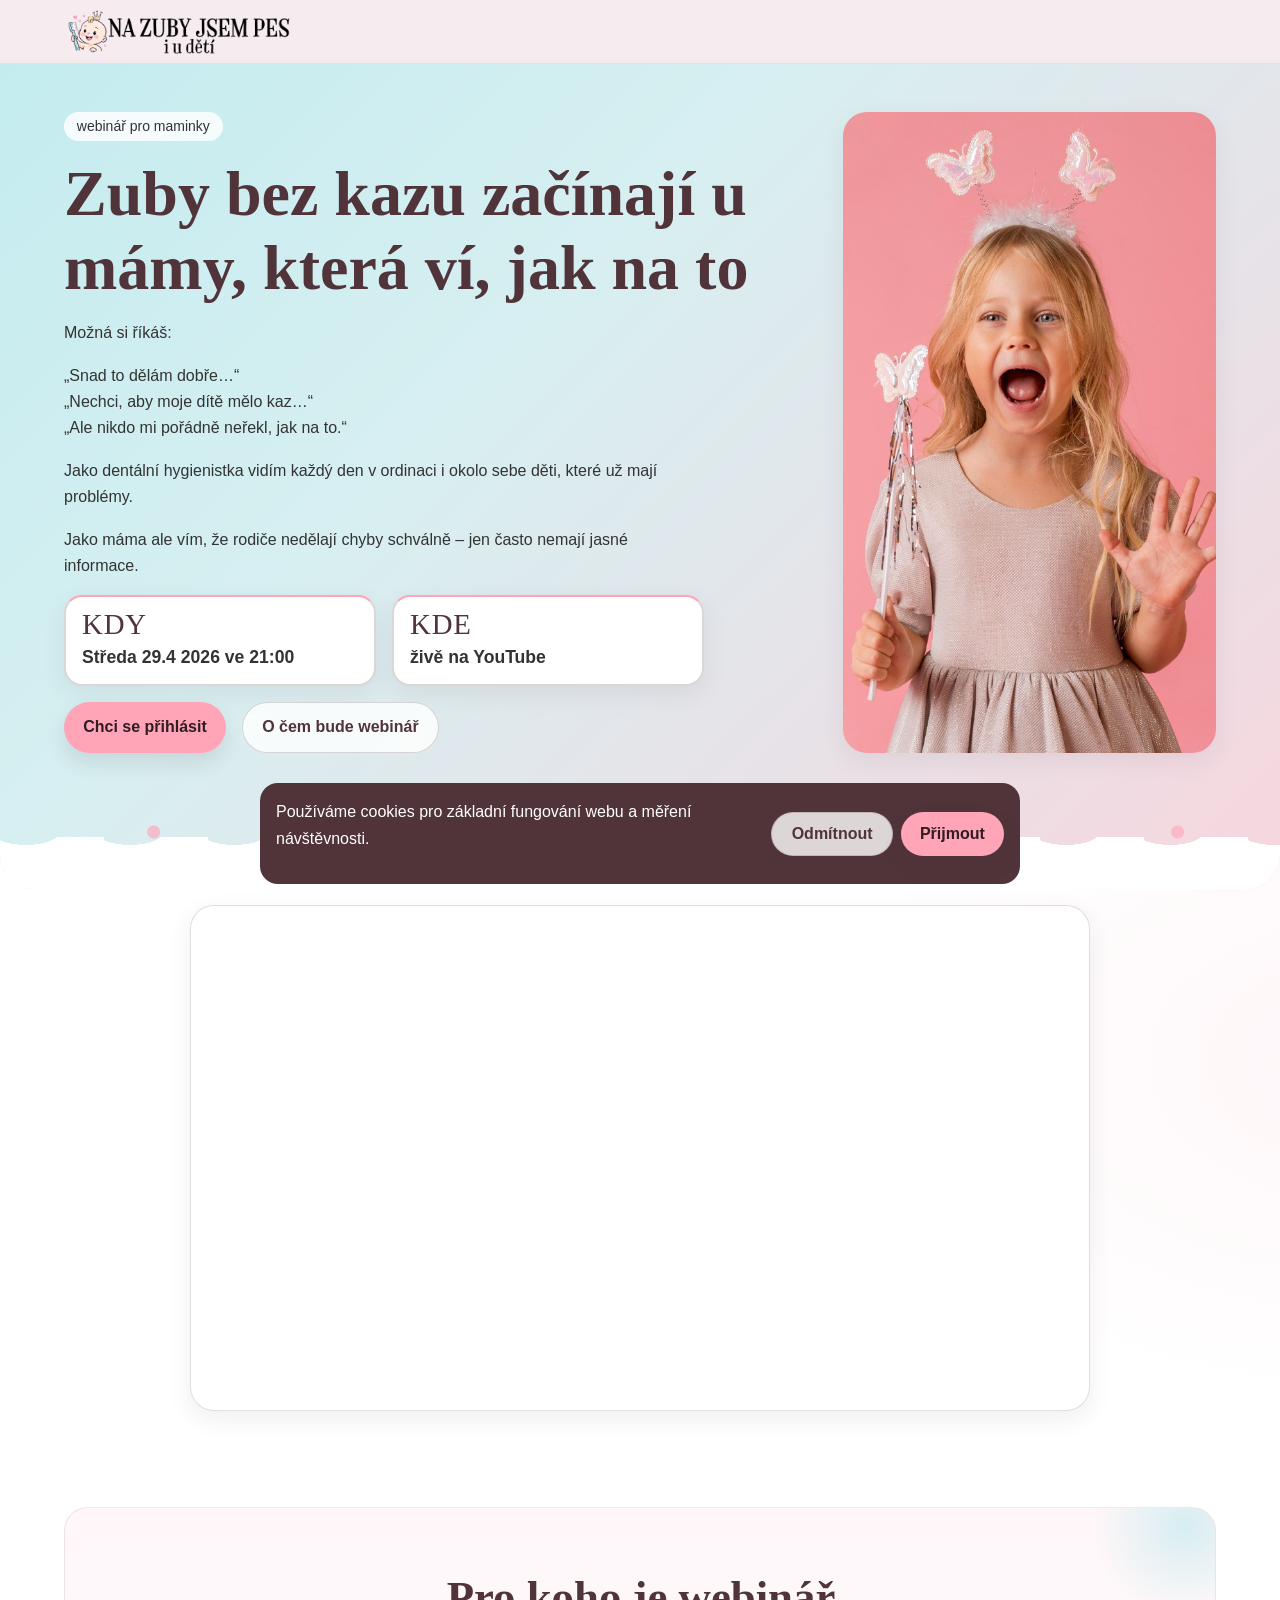
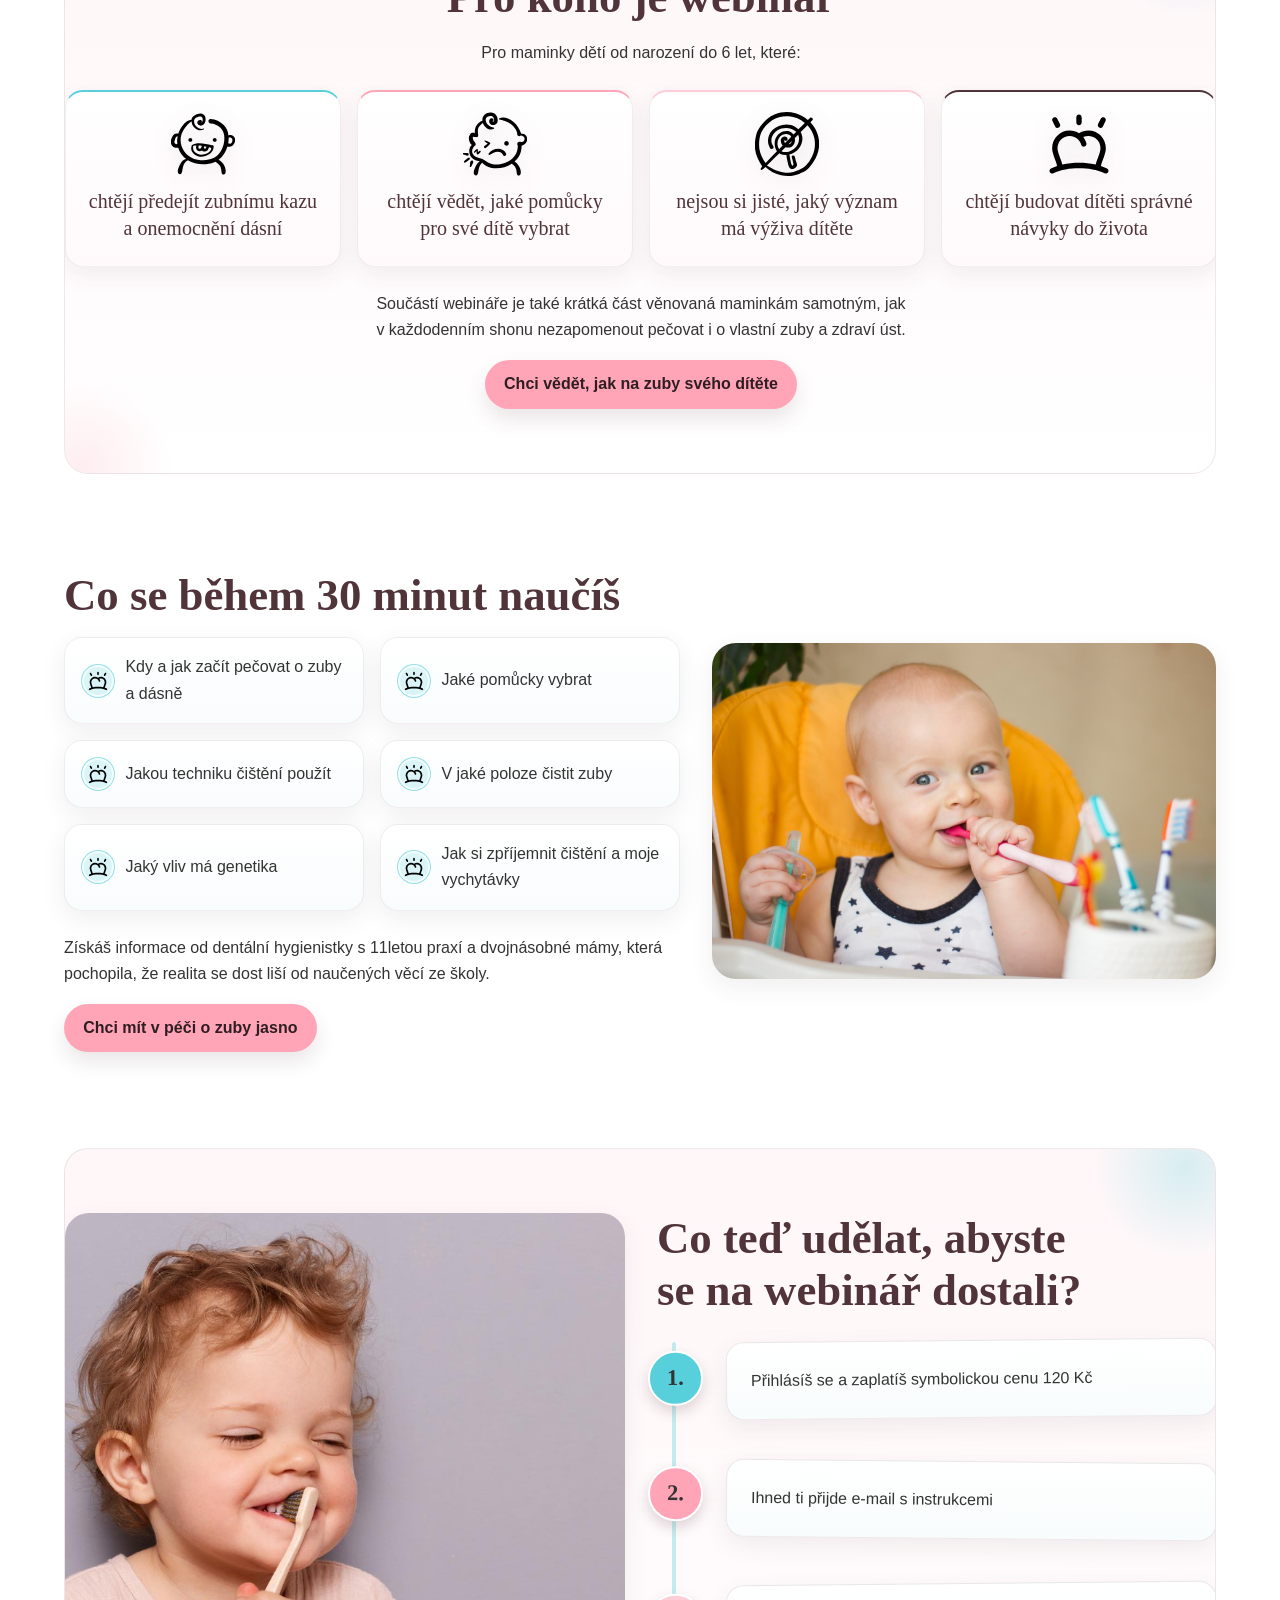
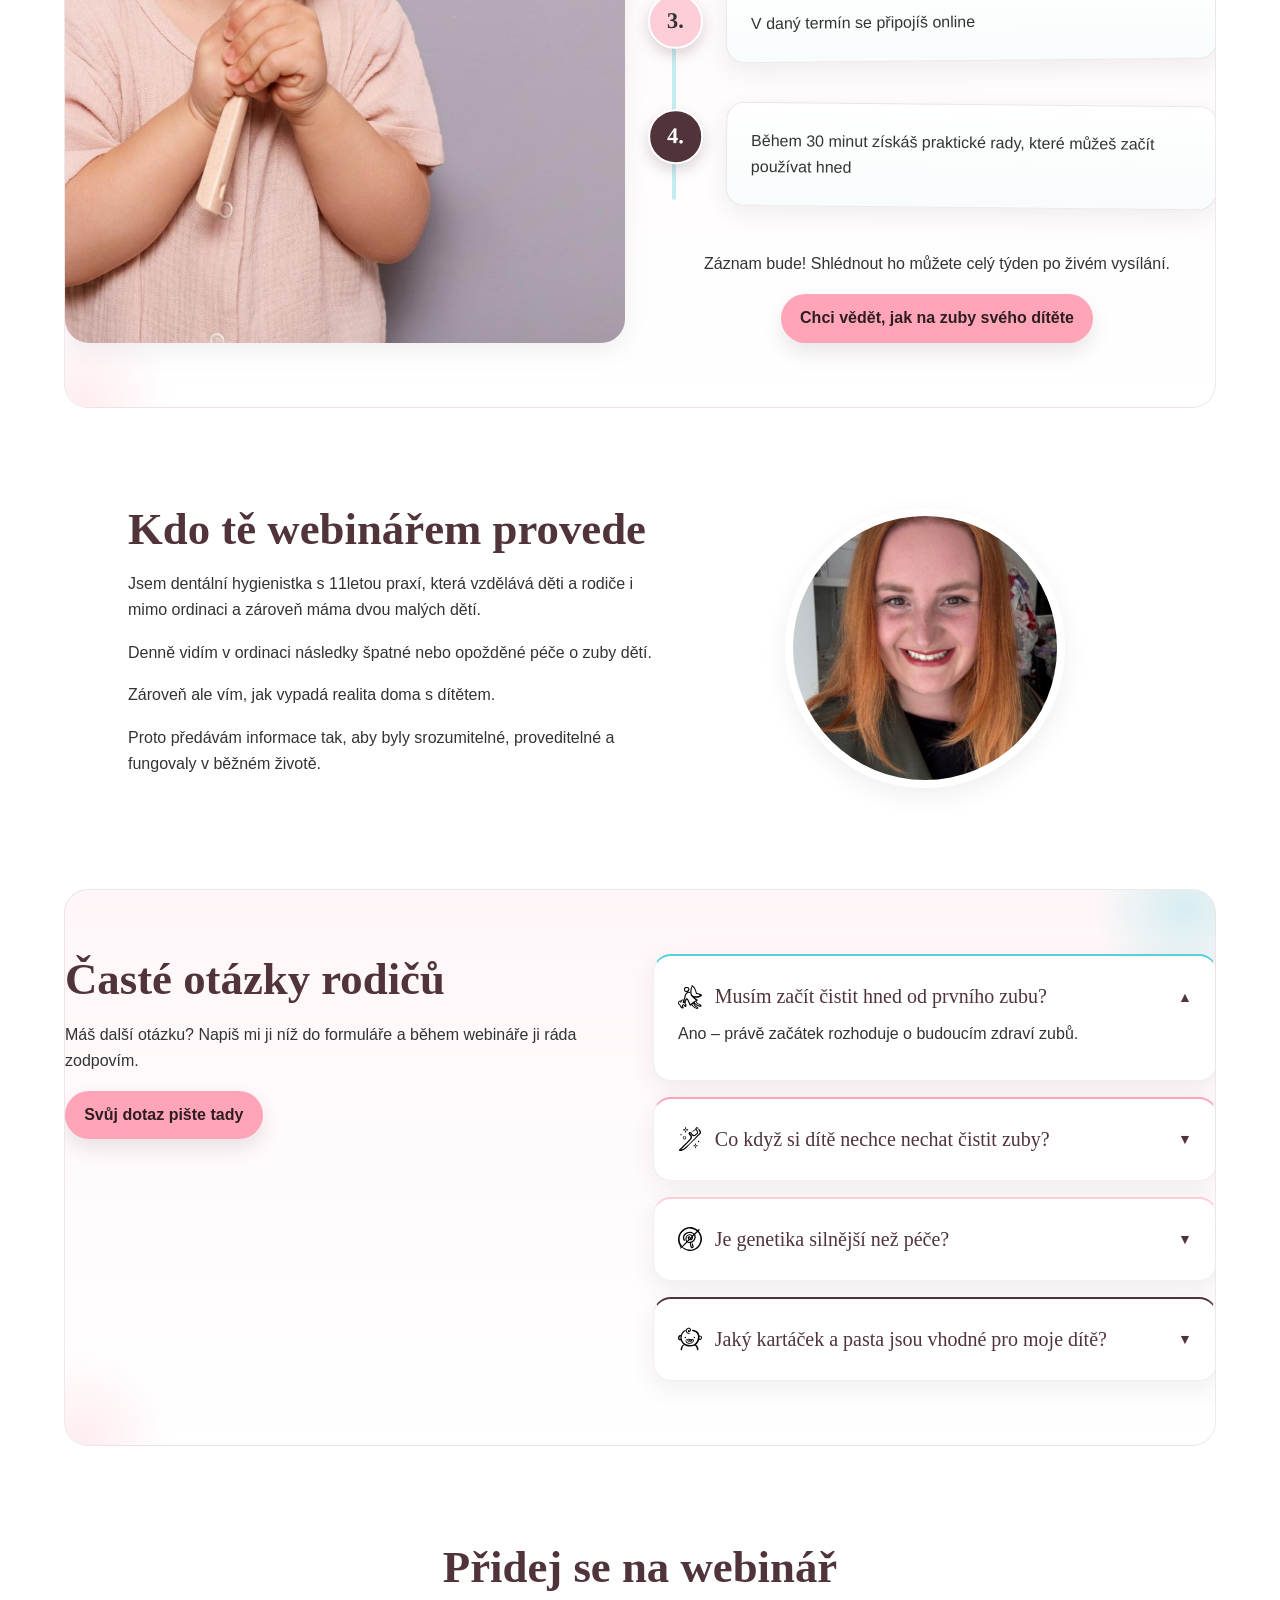
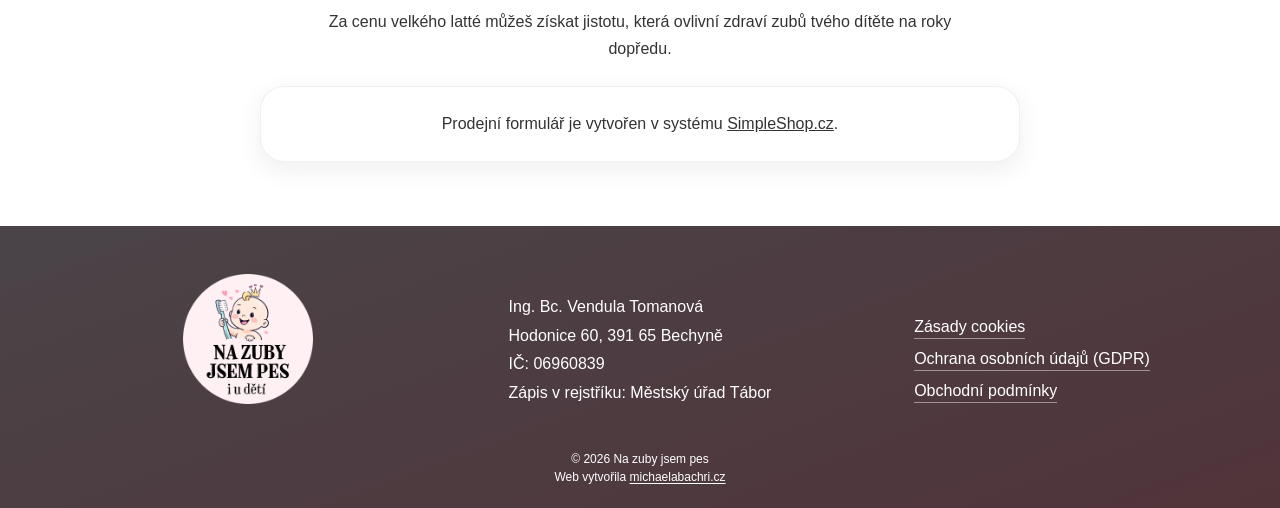
==== commit a1ce8f70: "Verze8-finále!" ====
--- a/index.html
+++ b/index.html
@@ -105,7 +105,7 @@
   <header class="site-header" id="top">
     <div class="container header-inner">
       <a href="#top" class="brand-link" aria-label="Zpět na začátek stránky">
-        <img src="logo na sirku.png" alt="Logo webináře" width="220" height="60">
+        <img src="nove logo.png" alt="Logo webináře" width="220" height="60">
       </a>
     </div>
   </header>
@@ -216,7 +216,7 @@
                   src="Ikonky/baby-teeth (1).svg" alt="" loading="lazy" width="22" height="22"></span>Jak si zpříjemnit
               čištění a moje vychytávky</article>
           </div>
-          <p>Získáš informace od dentální hygienistky s 11 letou praxí a dvojnásobné mámy, která pochopila, že realita
+          <p>Získáš informace od dentální hygienistky s 11letou praxí a dvojnásobné mámy, která pochopila, že realita
             se dost liší od naučených věcí ze školy.</p>
           <a class="btn btn-primary" href="#pridej-se">Chci mít v péči o zuby jasno</a>
         </div>
@@ -239,14 +239,14 @@
             <div class="timeline-track" aria-hidden="true"></div>
             <div class="timeline-progress" id="timelineProgress" aria-hidden="true"></div>
             <ol class="timeline">
-              <li><span>1.</span> Přihlásíš se a zaplatíš symbolickou cenu 85&nbsp;Kč</li>
+              <li><span>1.</span> Přihlásíš se a zaplatíš symbolickou cenu 120&nbsp;Kč</li>
               <li><span>2.</span> Ihned ti přijde e-mail s instrukcemi</li>
               <li><span>3.</span> V daný termín se připojíš online</li>
               <li><span>4.</span> Během 30 minut získáš praktické rady, které můžeš začít používat hned</li>
             </ol>
           </div>
           <div class="process-cta">
-            <p>Záznam bude! Shlédnout ho můžete týden po živém vysílání.</p>
+            <p>Záznam bude! Shlédnout ho můžete celý týden po živém vysílání.</p>
             <a class="btn btn-primary" href="#pridej-se">Chci vědět, jak na zuby svého dítěte</a>
           </div>
         </div>
@@ -258,7 +258,7 @@
       <div class="container lecturer-grid reveal">
         <div>
           <h2>Kdo tě webinářem provede</h2>
-          <p>Jsem dentální hygienistka s 11 letou praxí, která vzdělává děti a rodiče i mimo ordinaci a zároveň máma dvou
+          <p>Jsem dentální hygienistka s 11letou praxí, která vzdělává děti a rodiče i mimo ordinaci a zároveň máma dvou
             malých dětí.</p>
           <p>Denně vidím v ordinaci následky špatné nebo opožděné péče o zuby dětí.</p>
           <p>Zároveň ale vím, jak vypadá realita doma s dítětem.</p>
@@ -310,7 +310,7 @@
     <section id="pridej-se" class="section">
       <div class="container join-wrap reveal">
         <h2>Přidej se na webinář</h2>
-        <p>Za cenu jednoho latte můžeš získat jistotu, která ovlivní zdraví zubů tvého dítěte na roky dopředu.</p>
+        <p>Za cenu velkého latté můžeš získat jistotu, která ovlivní zdraví zubů tvého dítěte na roky dopředu.</p>
         <div id="simpleshop-form" class="simpleshop-box" aria-label="Místo pro SimpleShop formulář">
           <!-- www.SimpleShop.cz form#143275 start -->
           <div data-simpleshopform="JmG2x">
@@ -341,7 +341,7 @@
     <div class="container footer-grid">
       <section class="footer-brand">
         <a href="https://nazubyjsempes.cz/" target="_blank" rel="noopener noreferrer">
-          <img src="logo v kolecku.png" alt="Logo v kolečku" loading="lazy" width="170" height="170">
+          <img src="logo do paticky.png" alt="Logo v kolečku" loading="lazy" width="170" height="170">
         </a>
       </section>
 
